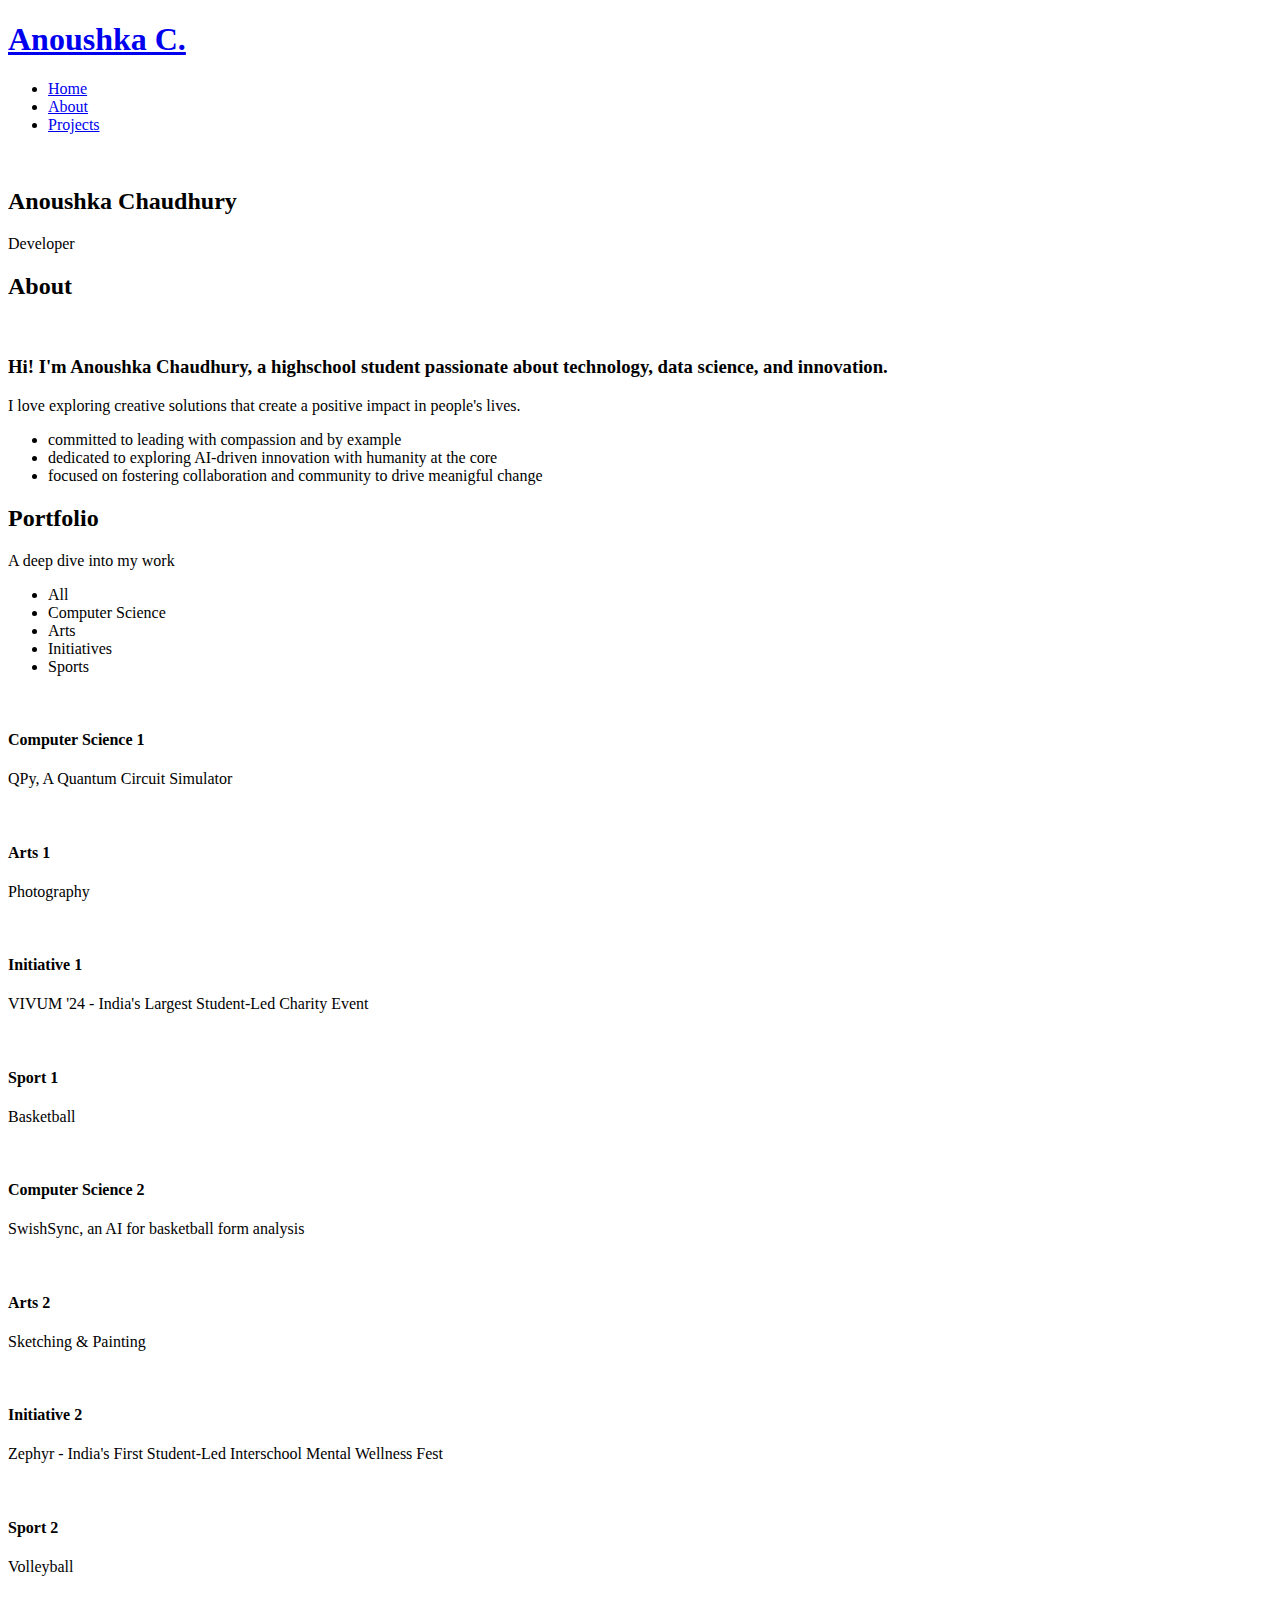
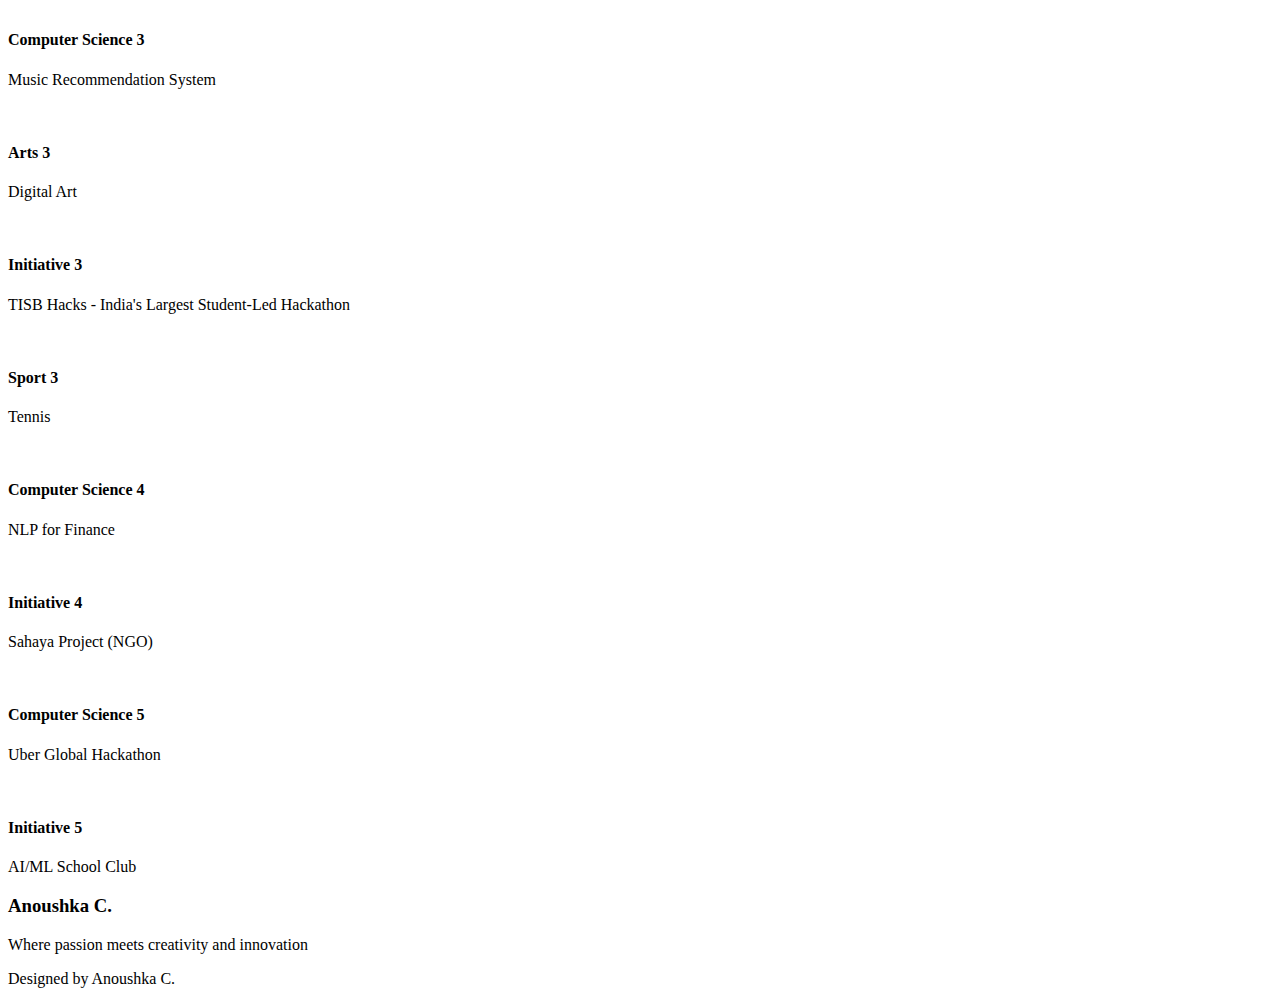
==== index.html @ 12f69031 "Add files via upload" ====
<!DOCTYPE html>
<html lang="en">

<head>
  <meta charset="utf-8">
  <meta content="width=device-width, initial-scale=1.0" name="viewport">
  <title>Anoushka C.</title>
  <meta name="description" content="">
  <meta name="keywords" content="">

  <!-- Fonts -->
  <link href="https://fonts.googleapis.com" rel="preconnect">
  <link href="https://fonts.gstatic.com" rel="preconnect" crossorigin>
  <link href="https://fonts.googleapis.com/css2?family=Roboto:ital,wght@0,100;0,300;0,400;0,500;0,700;0,900;1,100;1,300;1,400;1,500;1,700;1,900&family=Poppins:ital,wght@0,100;0,200;0,300;0,400;0,500;0,600;0,700;0,800;0,900;1,100;1,200;1,300;1,400;1,500;1,600;1,700;1,800;1,900&family=Playfair+Display:ital,wght@0,400;0,500;0,600;0,700;0,800;0,900;1,400;1,500;1,600;1,700;1,800;1,900&display=swap" rel="stylesheet">

  <!-- Vendor CSS Files -->
  <link href="assets/vendor/bootstrap/css/bootstrap.min.css" rel="stylesheet">
  <link href="assets/vendor/bootstrap-icons/bootstrap-icons.css" rel="stylesheet">
  <link href="assets/vendor/aos/aos.css" rel="stylesheet">
  <link href="assets/vendor/swiper/swiper-bundle.min.css" rel="stylesheet">
  <link href="assets/vendor/glightbox/css/glightbox.min.css" rel="stylesheet">

  <!-- Main CSS File -->
  <link href="assets/css/main.css" rel="stylesheet">

</head>

<body class="index-page">

  <header id="header" class="header d-flex align-items-center fixed-top">
    <div class="container-fluid container-xl position-relative d-flex align-items-center justify-content-between">

      <a href="index.html" class="logo d-flex align-items-center">
        <!-- Uncomment the line below if you also wish to use an image logo -->
        <!-- <img src="assets/img/logo.png" alt=""> -->
        <h1 class="sitename">Anoushka C.</h1>
      </a>

      <nav id="navmenu" class="navmenu">
        <ul>
          <li><a href="#hero" class="active">Home</a></li>
          <li><a href="#about">About</a></li>
          <li><a href="#portfolio">Projects</a></li>
        </ul>
        <i class="mobile-nav-toggle d-xl-none bi bi-list"></i>
      </nav>

    </div>
  </header>

  <main class="main">

    <!-- Hero Section -->
    <section id="hero" class="hero section dark-background">

      <img src="assets/img/hero-bg2.jpg" alt="" data-aos="fade-in">

      <div class="container" data-aos="fade-up" data-aos-delay="100">
        <h2>Anoushka Chaudhury<br></h2>
        <p><span class="typed" data-typed-items="Developer, Designer, Athlete, Leader, Creator">Developer</span></p>
      </div>

    </section><!-- /Hero Section -->

    <!-- About Section -->
    <section id="about" class="about section">

      <!-- Section Title -->
      <div class="container section-title" data-aos="fade-up">
        <h2>About</h2>
      </div><!-- End Section Title -->

      <div class="container" data-aos="fade-up" data-aos-delay="100">

        <div class="row gy-4 justify-content-between">
          <div class="col-lg-4 profile-img align-self-start">
            <img src="assets/img/profile-img.jpg" class="img-fluid" alt="">
          </div>
          <div class="col-lg-7 content">
            <h3>Hi! I'm Anoushka Chaudhury, a highschool student passionate about technology, data science, and innovation.</h3>
            <p>
              I love exploring creative solutions that create a positive impact in people's lives.
            </p>
            <ul>
              <li><i class="bi bi-check2-all"></i> <span>committed to leading with compassion and by example</span></li>
              <li><i class="bi bi-check2-all"></i> <span>dedicated to exploring AI-driven innovation with humanity at the core</span></li>
              <li><i class="bi bi-check2-all"></i> <span>focused on fostering collaboration and community to drive meanigful change</span></li>
            </ul>
          </div>
        </div>

      </div>


    <!-- Portfolio Section -->
    <section id="portfolio" class="portfolio section">

      <!-- Section Title -->
      <div class="container section-title" data-aos="fade-up">
        <h2>Portfolio</h2>
        <p>A deep dive into my work</p>
      </div><!-- End Section Title -->

      <div class="container">

        <div class="isotope-layout" data-default-filter="*" data-layout="masonry" data-sort="original-order">

          <ul class="portfolio-filters isotope-filters" data-aos="fade-up" data-aos-delay="100">
            <li data-filter="*" class="filter-active">All</li>
            <li data-filter=".filter-app">Computer Science</li>
            <li data-filter=".filter-product">Arts</li>
            <li data-filter=".filter-branding">Initiatives</li>
            <li data-filter=".filter-books">Sports</li>
          </ul><!-- End Portfolio Filters -->

          <div class="row gy-4 isotope-container" data-aos="fade-up" data-aos-delay="200">

            <div class="col-lg-4 col-md-6 portfolio-item isotope-item filter-app">
              <div class="portfolio-content h-100">
                <img src="assets/img/portfolio/QPy.jpg" class="img-fluid" alt="">
                <div class="portfolio-info">
                  <h4>Computer Science 1</h4>
                  <p>QPy, A Quantum Circuit Simulator</p>
                  <a href="assets/img/portfolio/QPy.jpg" title="App 1" data-gallery="portfolio-gallery-app" class="glightbox preview-link"><i class="bi bi-zoom-in"></i></a>
                  <a href="comp.html" title="More Details" class="details-link"><i class="bi bi-link-45deg"></i></a>
                </div>
              </div>
            </div><!-- End Portfolio Item -->

            <div class="col-lg-4 col-md-6 portfolio-item isotope-item filter-product">
              <div class="portfolio-content h-100">
                <img src="assets/img/portfolio/photography.jpg" class="img-fluid" alt="">
                <div class="portfolio-info">
                  <h4>Arts 1</h4>
                  <p>Photography</p>
                  <a href="assets/img/portfolio/photography.jpg" title="Product 1" data-gallery="portfolio-gallery-product" class="glightbox preview-link"><i class="bi bi-zoom-in"></i></a>
                  <a href="photography.html" title="More Details" class="details-link"><i class="bi bi-link-45deg"></i></a>
                </div>
              </div>
            </div><!-- End Portfolio Item -->

            <div class="col-lg-4 col-md-6 portfolio-item isotope-item filter-branding">
              <div class="portfolio-content h-100">
                <img src="assets/img/portfolio/VIVUM.png" class="img-fluid" alt="">
                <div class="portfolio-info">
                  <h4>Initiative 1</h4>
                  <p>VIVUM '24 - India's Largest Student-Led Charity Event</p>
                  <a href="assets/img/portfolio/VIVUM.png" title="Branding 1" data-gallery="portfolio-gallery-branding" class="glightbox preview-link"><i class="bi bi-zoom-in"></i></a>
                  <a href="initiatives.html" title="More Details" class="details-link"><i class="bi bi-link-45deg"></i></a>
                </div>
              </div>
            </div><!-- End Portfolio Item -->

            <div class="col-lg-4 col-md-6 portfolio-item isotope-item filter-books">
              <div class="portfolio-content h-100">
                <img src="assets/img/portfolio/basketball.png" class="img-fluid" alt="">
                <div class="portfolio-info">
                  <h4>Sport 1</h4>
                  <p>Basketball</p>
                  <a href="assets/img/portfolio/basketball.png" title="Branding 1" data-gallery="portfolio-gallery-book" class="glightbox preview-link"><i class="bi bi-zoom-in"></i></a>
                  <a href="sports.html" title="More Details" class="details-link"><i class="bi bi-link-45deg"></i></a>
                </div>
              </div>
            </div><!-- End Portfolio Item -->

            <div class="col-lg-4 col-md-6 portfolio-item isotope-item filter-app">
              <div class="portfolio-content h-100">
                <img src="assets/img/portfolio/SwishSync.png" class="img-fluid" alt="">
                <div class="portfolio-info">
                  <h4>Computer Science 2</h4>
                  <p>SwishSync, an AI for basketball form analysis</p>
                  <a href="assets/img/portfolio/SwishSync.png" title="App 2" data-gallery="portfolio-gallery-app" class="glightbox preview-link"><i class="bi bi-zoom-in"></i></a>
                  <a href="comp.html" title="More Details" class="details-link"><i class="bi bi-link-45deg"></i></a>
                </div>
              </div>
            </div><!-- End Portfolio Item -->

            <div class="col-lg-4 col-md-6 portfolio-item isotope-item filter-product">
              <div class="portfolio-content h-100">
                <img src="assets/img/portfolio/art.jpg" class="img-fluid" alt="">
                <div class="portfolio-info">
                  <h4>Arts 2</h4>
                  <p>Sketching & Painting</p>
                  <a href="assets/img/portfolio/art.jpg" title="Product 2" data-gallery="portfolio-gallery-product" class="glightbox preview-link"><i class="bi bi-zoom-in"></i></a>
                  <a href="sketch.html" title="More Details" class="details-link"><i class="bi bi-link-45deg"></i></a>
                </div>
              </div>
            </div><!-- End Portfolio Item -->

            <div class="col-lg-4 col-md-6 portfolio-item isotope-item filter-branding">
              <div class="portfolio-content h-100">
                <img src="assets/img/portfolio/zephyr.png" class="img-fluid" alt="">
                <div class="portfolio-info">
                  <h4>Initiative 2</h4>
                  <p>Zephyr - India's First Student-Led Interschool Mental Wellness Fest</p>
                  <a href="assets/img/portfolio/zephyr.png" title="Branding 2" data-gallery="portfolio-gallery-branding" class="glightbox preview-link"><i class="bi bi-zoom-in"></i></a>
                  <a href="initiatives.html" title="More Details" class="details-link"><i class="bi bi-link-45deg"></i></a>
                </div>
              </div>
            </div><!-- End Portfolio Item -->

            <div class="col-lg-4 col-md-6 portfolio-item isotope-item filter-books">
              <div class="portfolio-content h-100">
                <img src="assets/img/portfolio/volleyball.jpg" class="img-fluid" alt="">
                <div class="portfolio-info">
                  <h4>Sport 2</h4>
                  <p>Volleyball</p>
                  <a href="assets/img/portfolio/volleyball.jpg" title="Branding 2" data-gallery="portfolio-gallery-book" class="glightbox preview-link"><i class="bi bi-zoom-in"></i></a>
                  <a href="sports.html" title="More Details" class="details-link"><i class="bi bi-link-45deg"></i></a>
                </div>
              </div>
            </div><!-- End Portfolio Item -->

            <div class="col-lg-4 col-md-6 portfolio-item isotope-item filter-app">
              <div class="portfolio-content h-100">
                <img src="assets/img/portfolio/music.jpg" class="img-fluid" alt="">
                <div class="portfolio-info">
                  <h4>Computer Science 3</h4>
                  <p>Music Recommendation System</p>
                  <a href="assets/img/portfolio/music.jpg" title="App 3" data-gallery="portfolio-gallery-app" class="glightbox preview-link"><i class="bi bi-zoom-in"></i></a>
                  <a href="comp.html" title="More Details" class="details-link"><i class="bi bi-link-45deg"></i></a>
                </div>
              </div>
            </div><!-- End Portfolio Item -->

            <div class="col-lg-4 col-md-6 portfolio-item isotope-item filter-product">
              <div class="portfolio-content h-100">
                <img src="assets/img/portfolio/digital.png" class="img-fluid" alt="">
                <div class="portfolio-info">
                  <h4>Arts 3</h4>
                  <p>Digital Art</p>
                  <a href="assets/img/portfolio/digital.png" title="Product 3" data-gallery="portfolio-gallery-product" class="glightbox preview-link"><i class="bi bi-zoom-in"></i></a>
                  <a href="digital-art.html" title="More Details" class="details-link"><i class="bi bi-link-45deg"></i></a>
                </div>
              </div>
            </div><!-- End Portfolio Item -->

            <div class="col-lg-4 col-md-6 portfolio-item isotope-item filter-branding">
              <div class="portfolio-content h-100">
                <img src="assets/img/portfolio/hacks.png" class="img-fluid" alt="">
                <div class="portfolio-info">
                  <h4>Initiative 3</h4>
                  <p>TISB Hacks - India's Largest Student-Led Hackathon</p>
                  <a href="assets/img/portfolio/hacks.png" title="Branding 2" data-gallery="portfolio-gallery-branding" class="glightbox preview-link"><i class="bi bi-zoom-in"></i></a>
                  <a href="initiatives.html" title="More Details" class="details-link"><i class="bi bi-link-45deg"></i></a>
                </div>
              </div>
            </div><!-- End Portfolio Item -->

            <div class="col-lg-4 col-md-6 portfolio-item isotope-item filter-books">
              <div class="portfolio-content h-100">
                <img src="assets/img/portfolio/tennis.png" class="img-fluid" alt="">
                <div class="portfolio-info">
                  <h4>Sport 3</h4>
                  <p>Tennis</p>
                  <a href="assets/img/portfolio/tennis.png" title="Branding 3" data-gallery="portfolio-gallery-book" class="glightbox preview-link"><i class="bi bi-zoom-in"></i></a>
                  <a href="sports.html" title="More Details" class="details-link"><i class="bi bi-link-45deg"></i></a>
                </div>
              </div>
            </div><!-- End Portfolio Item -->

            <div class="col-lg-4 col-md-6 portfolio-item isotope-item filter-app">
              <div class="portfolio-content h-100">
                <img src="assets/img/portfolio/finance.jpg" class="img-fluid" alt="">
                <div class="portfolio-info">
                  <h4>Computer Science 4</h4>
                  <p>NLP for Finance</p>
                  <a href="assets/img/portfolio/Finance.jpg" title="App 3" data-gallery="portfolio-gallery-app" class="glightbox preview-link"><i class="bi bi-zoom-in"></i></a>
                  <a href="comp.html" title="More Details" class="details-link"><i class="bi bi-link-45deg"></i></a>
                </div>
              </div>
            </div><!-- End Portfolio Item -->

            <div class="col-lg-4 col-md-6 portfolio-item isotope-item filter-branding">
              <div class="portfolio-content h-100">
                <img src="assets/img/portfolio/sahaya.png" class="img-fluid" alt="">
                <div class="portfolio-info">
                  <h4>Initiative 4</h4>
                  <p>Sahaya Project (NGO)</p>
                  <a href="assets/img/portfolio/sahaya.png" title="Branding 2" data-gallery="portfolio-gallery-branding" class="glightbox preview-link"><i class="bi bi-zoom-in"></i></a>
                  <a href="initiatives.html" title="More Details" class="details-link"><i class="bi bi-link-45deg"></i></a>
                </div>
              </div>
            </div><!-- End Portfolio Item -->

            <div class="col-lg-4 col-md-6 portfolio-item isotope-item filter-app">
              <div class="portfolio-content h-100">
                <img src="assets/img/portfolio/hackathon.png" class="img-fluid" alt="">
                <div class="portfolio-info">
                  <h4>Computer Science 5</h4>
                  <p>Uber Global Hackathon</p>
                  <a href="assets/img/portfolio/hackathon.png" title="App 3" data-gallery="portfolio-gallery-app" class="glightbox preview-link"><i class="bi bi-zoom-in"></i></a>
                  <a href="comp.html" title="More Details" class="details-link"><i class="bi bi-link-45deg"></i></a>
                </div>
              </div>
            </div><!-- End Portfolio Item -->

            <div class="col-lg-4 col-md-6 portfolio-item isotope-item filter-branding">
              <div class="portfolio-content h-100">
                <img src="assets/img/portfolio/club.png" class="img-fluid" alt="">
                <div class="portfolio-info">
                  <h4>Initiative 5</h4>
                  <p>AI/ML School Club</p>
                  <a href="assets/img/portfolio/club.png" title="Branding 2" data-gallery="portfolio-gallery-branding" class="glightbox preview-link"><i class="bi bi-zoom-in"></i></a>
                  <a href="initiatives.html" title="More Details" class="details-link"><i class="bi bi-link-45deg"></i></a>
                </div>
              </div>
            </div><!-- End Portfolio Item -->

          </div><!-- End Portfolio Container -->

        </div>

      </div>

    </section><!-- /Portfolio Section -->

  </main>

  <footer id="footer" class="footer light-background">
    <div class="container">
      <h3 class="sitename">Anoushka C.</h3>
      <p>Where passion meets creativity and innovation</p>

      <div class="container">
        <div class="credits">
          Designed by Anoushka C.
        </div>
      </div>
    </div>
  </footer>

  <!-- Scroll Top -->
  <a href="#" id="scroll-top" class="scroll-top d-flex align-items-center justify-content-center"><i class="bi bi-arrow-up-short"></i></a>

  <!-- Preloader -->
  <div id="preloader"></div>

  <!-- Vendor JS Files -->
  <script src="assets/vendor/bootstrap/js/bootstrap.bundle.min.js"></script>
  <script src="assets/vendor/php-email-form/validate.js"></script>
  <script src="assets/vendor/aos/aos.js"></script>
  <script src="assets/vendor/typed.js/typed.umd.js"></script>
  <script src="assets/vendor/swiper/swiper-bundle.min.js"></script>
  <script src="assets/vendor/glightbox/js/glightbox.min.js"></script>
  <script src="assets/vendor/imagesloaded/imagesloaded.pkgd.min.js"></script>
  <script src="assets/vendor/isotope-layout/isotope.pkgd.min.js"></script>

  <!-- Main JS File -->
  <script src="assets/js/main.js"></script>

</body>

</html>
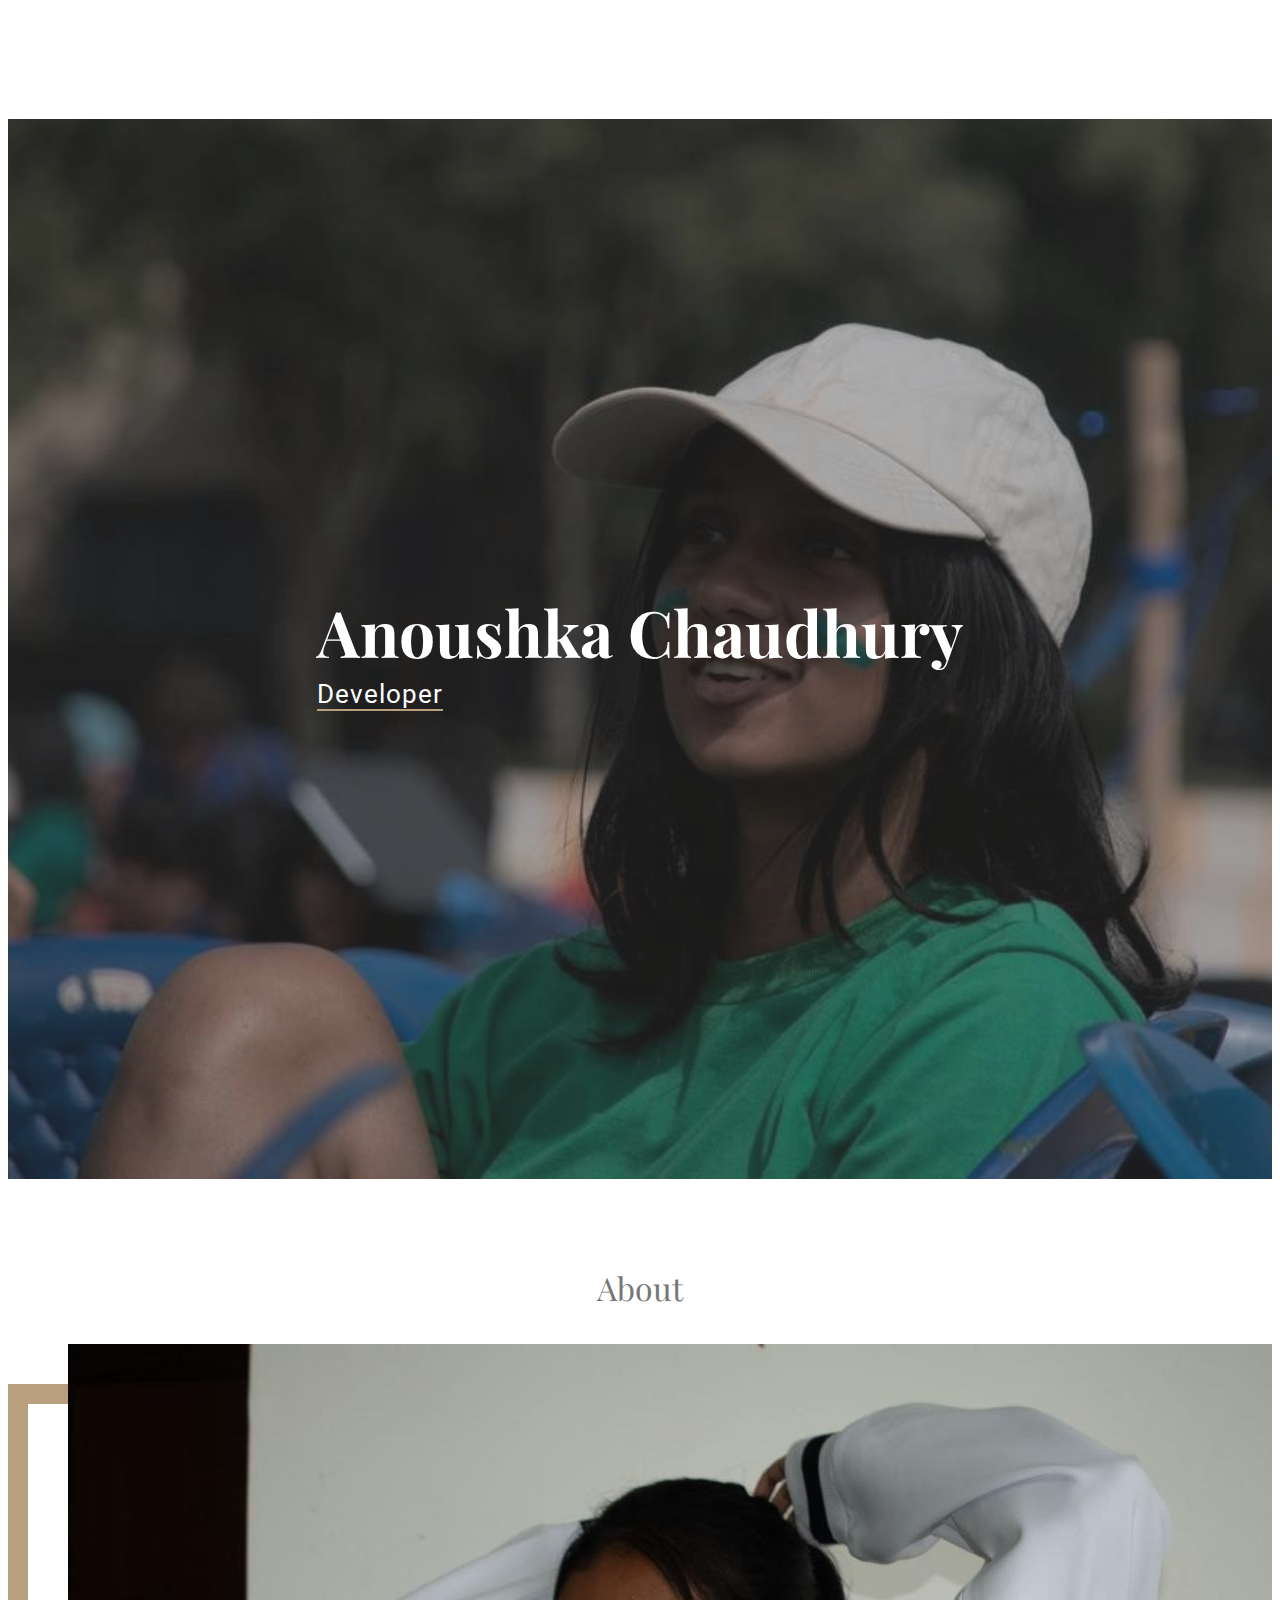
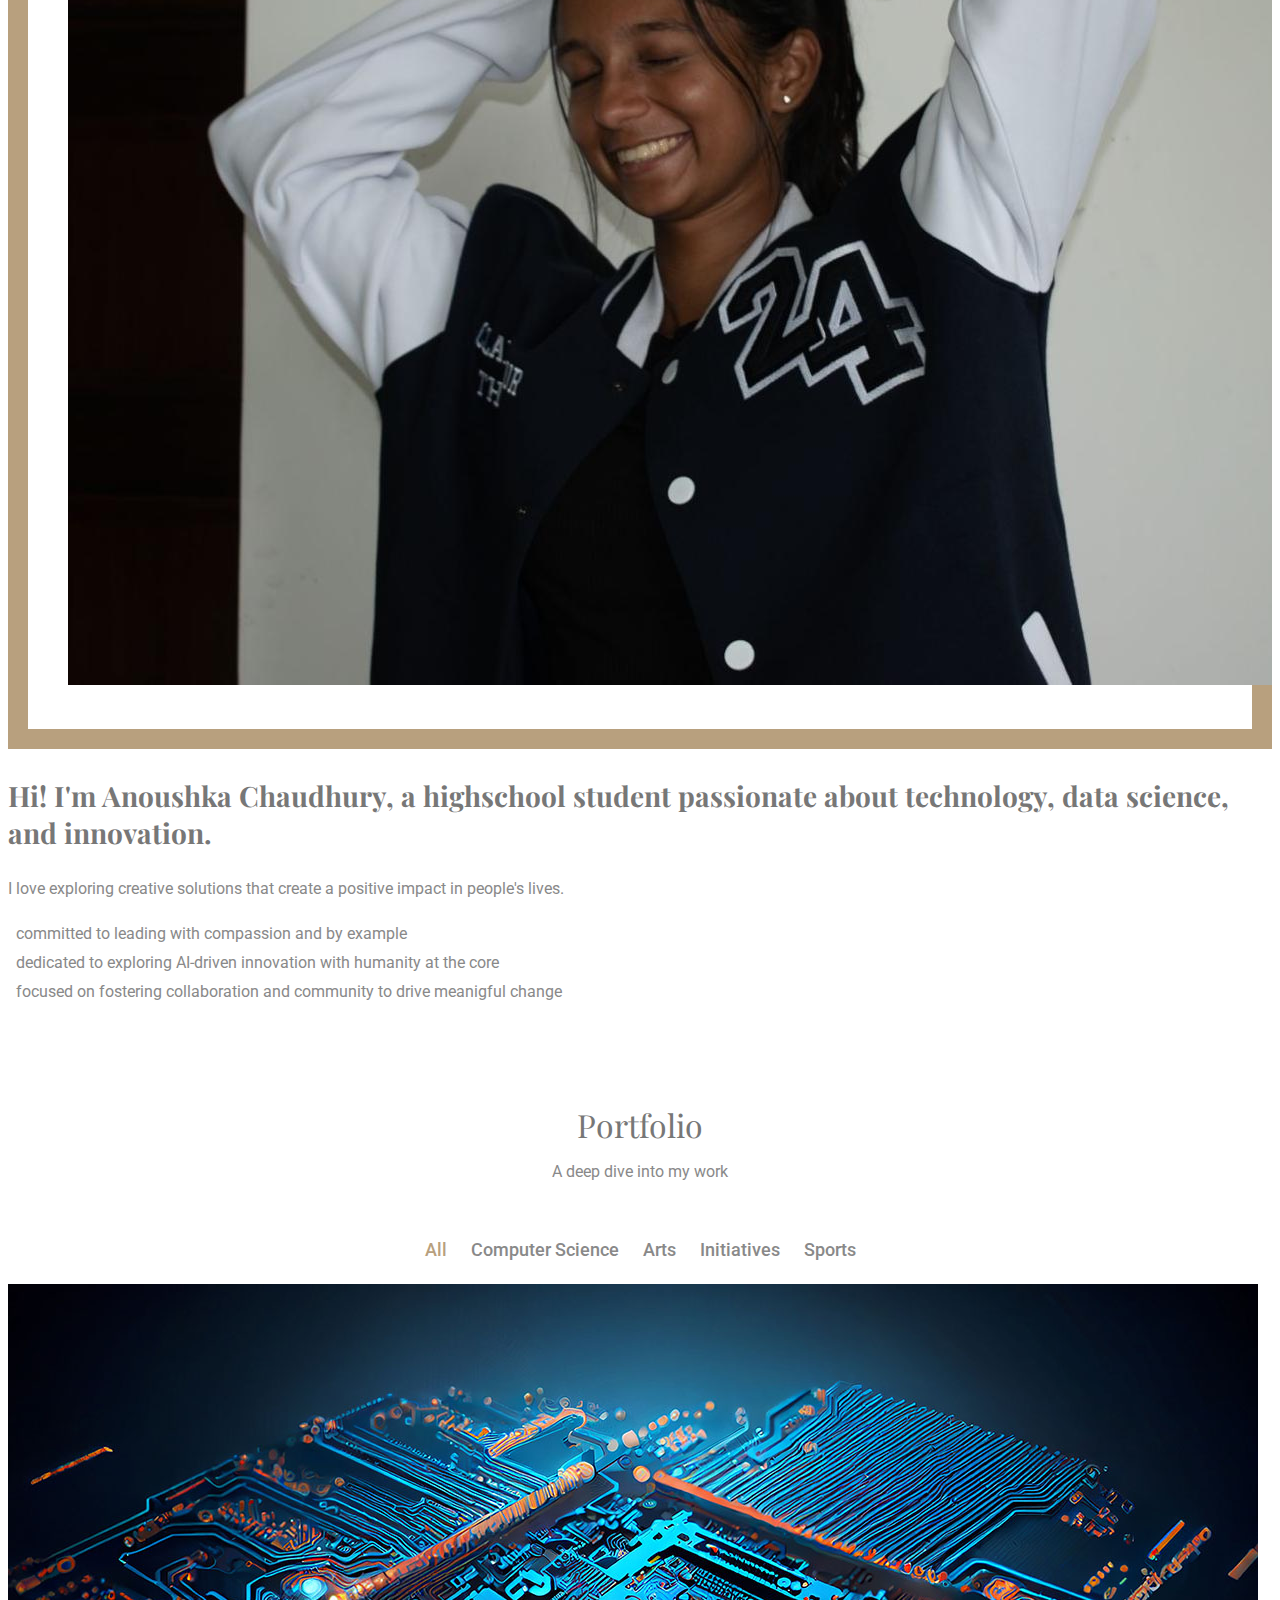
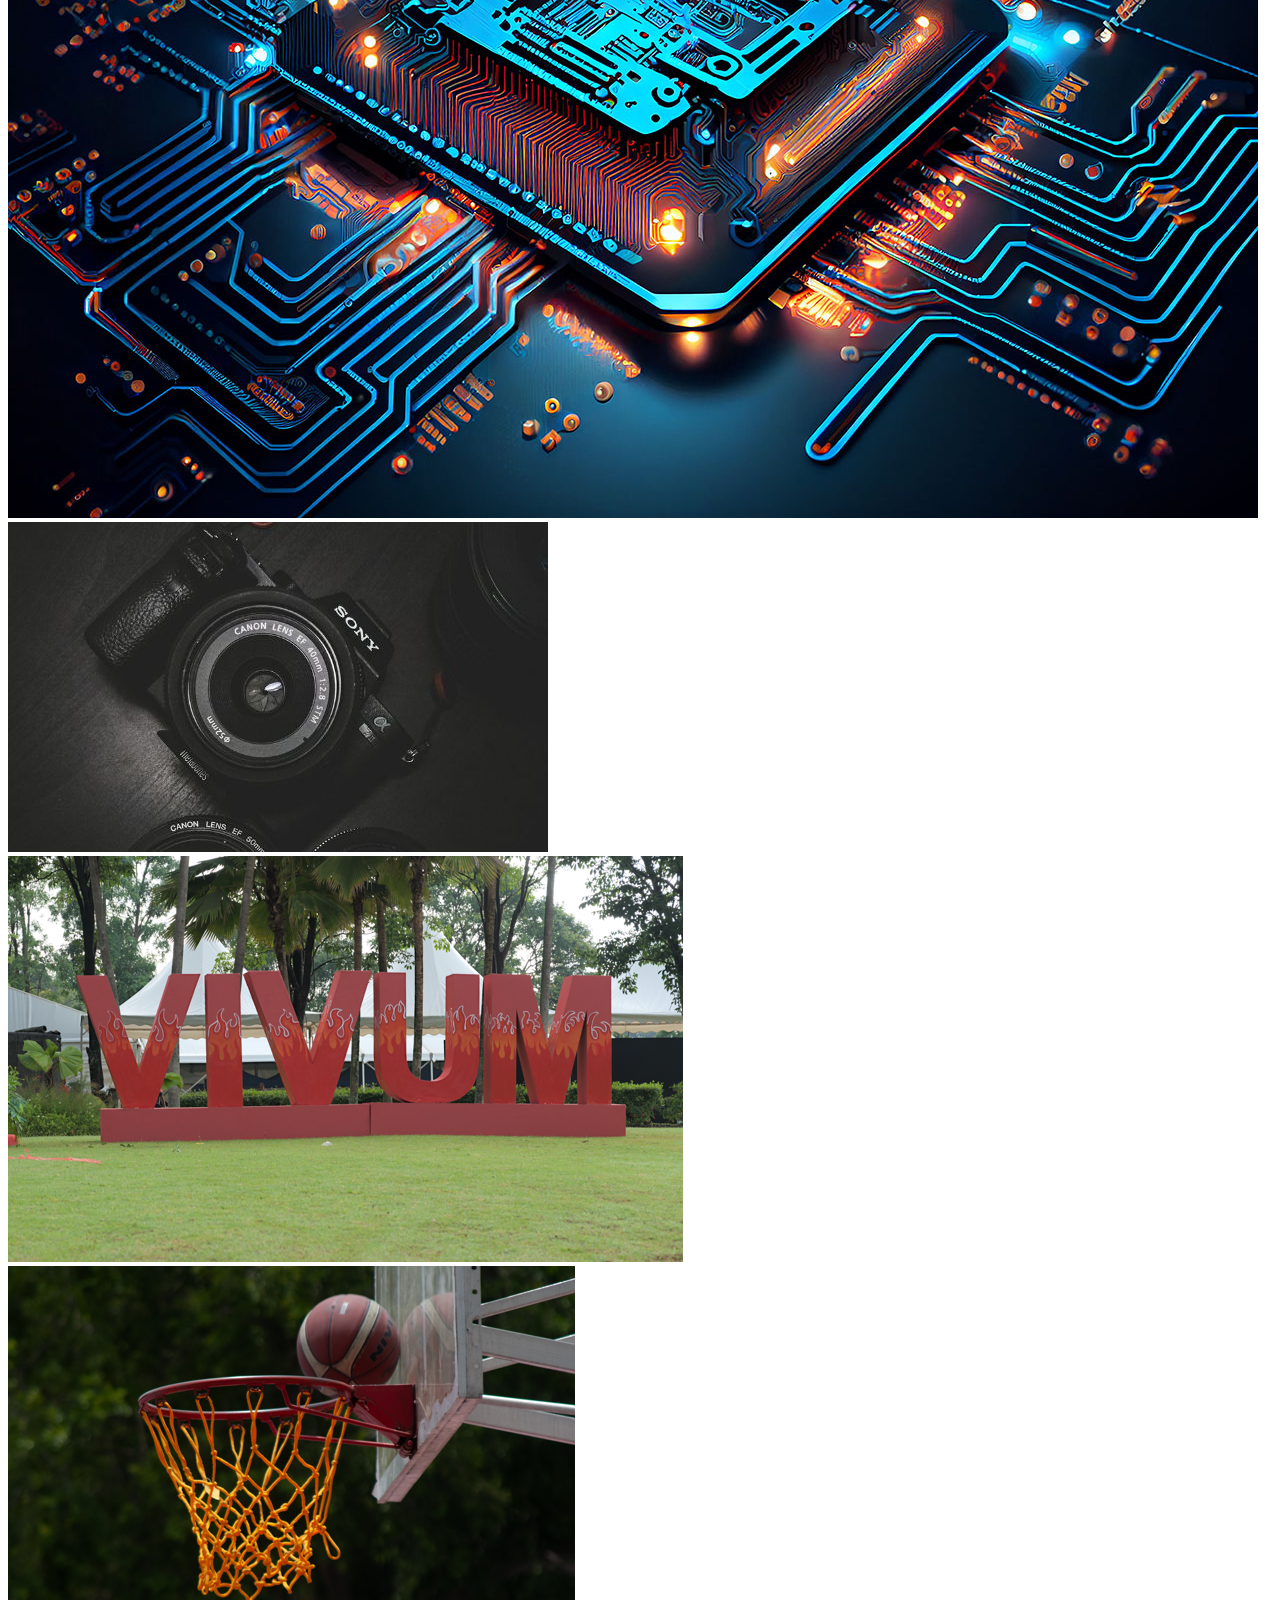
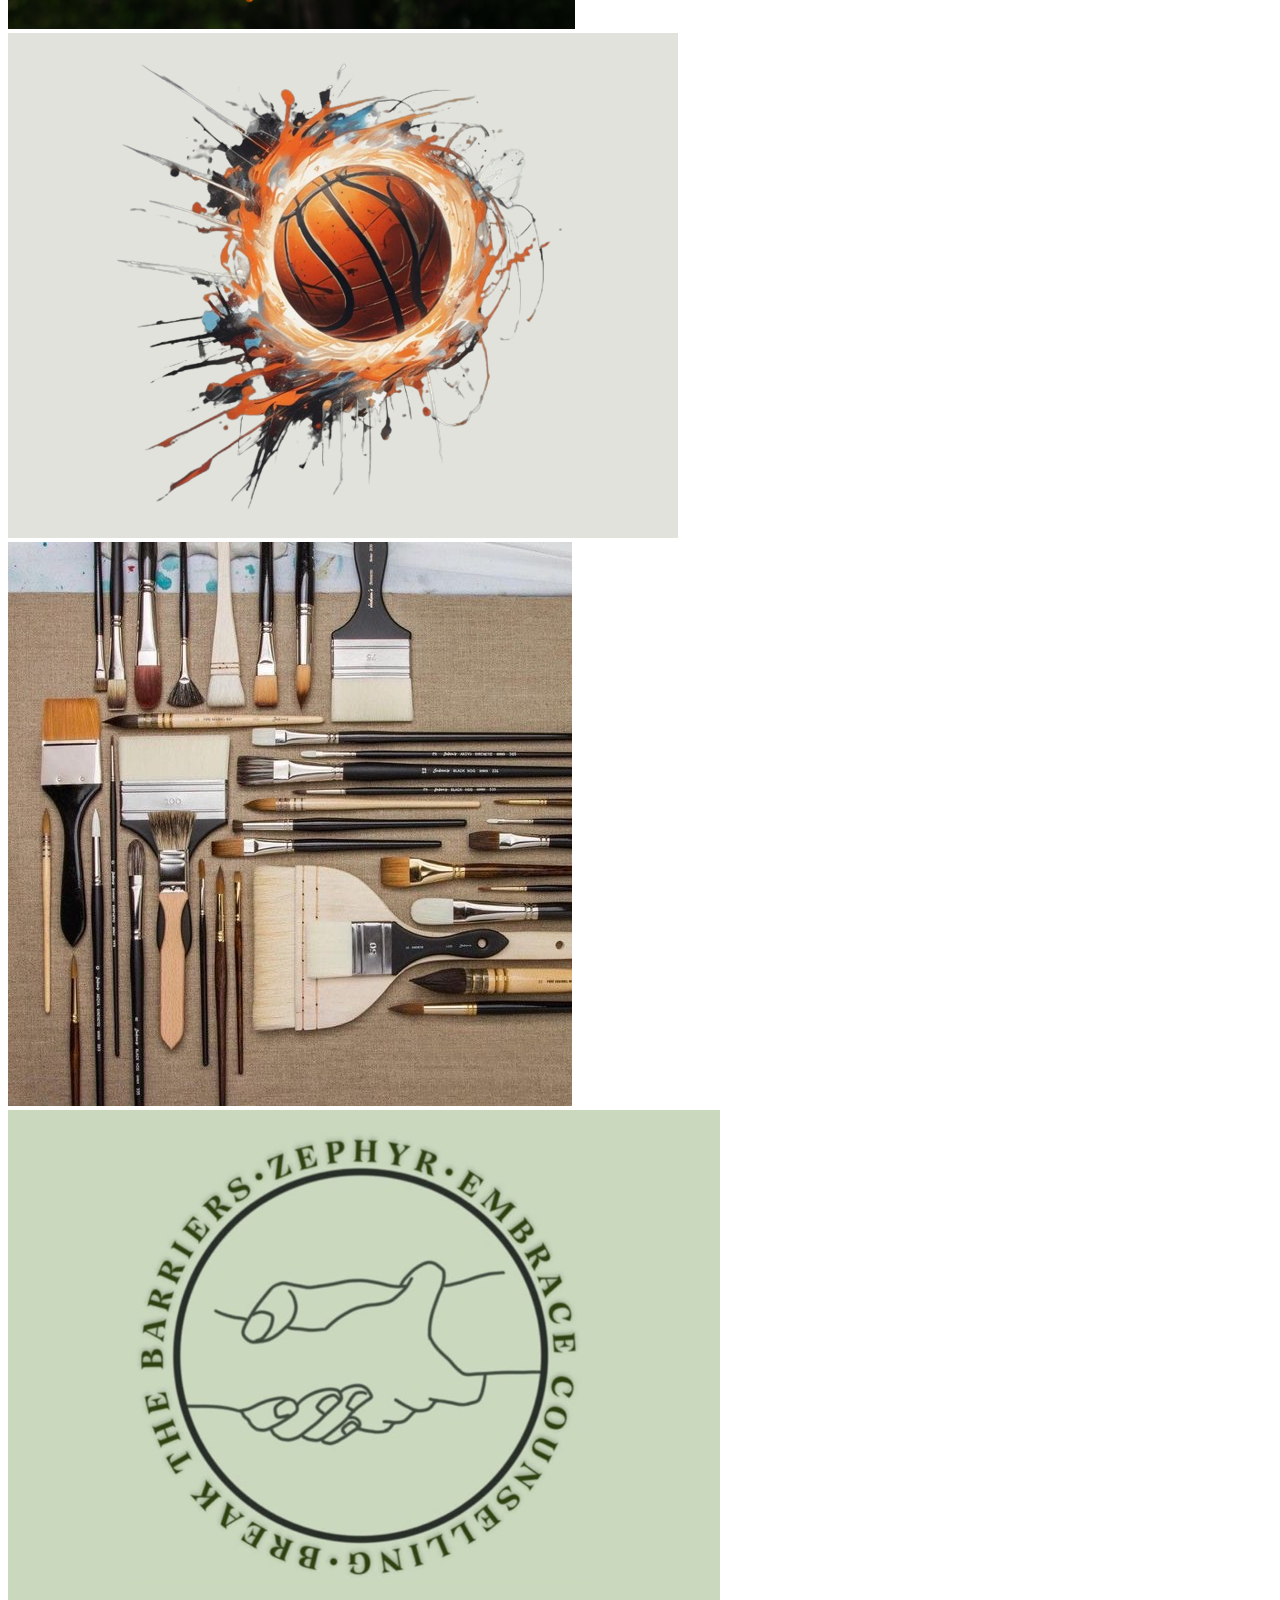
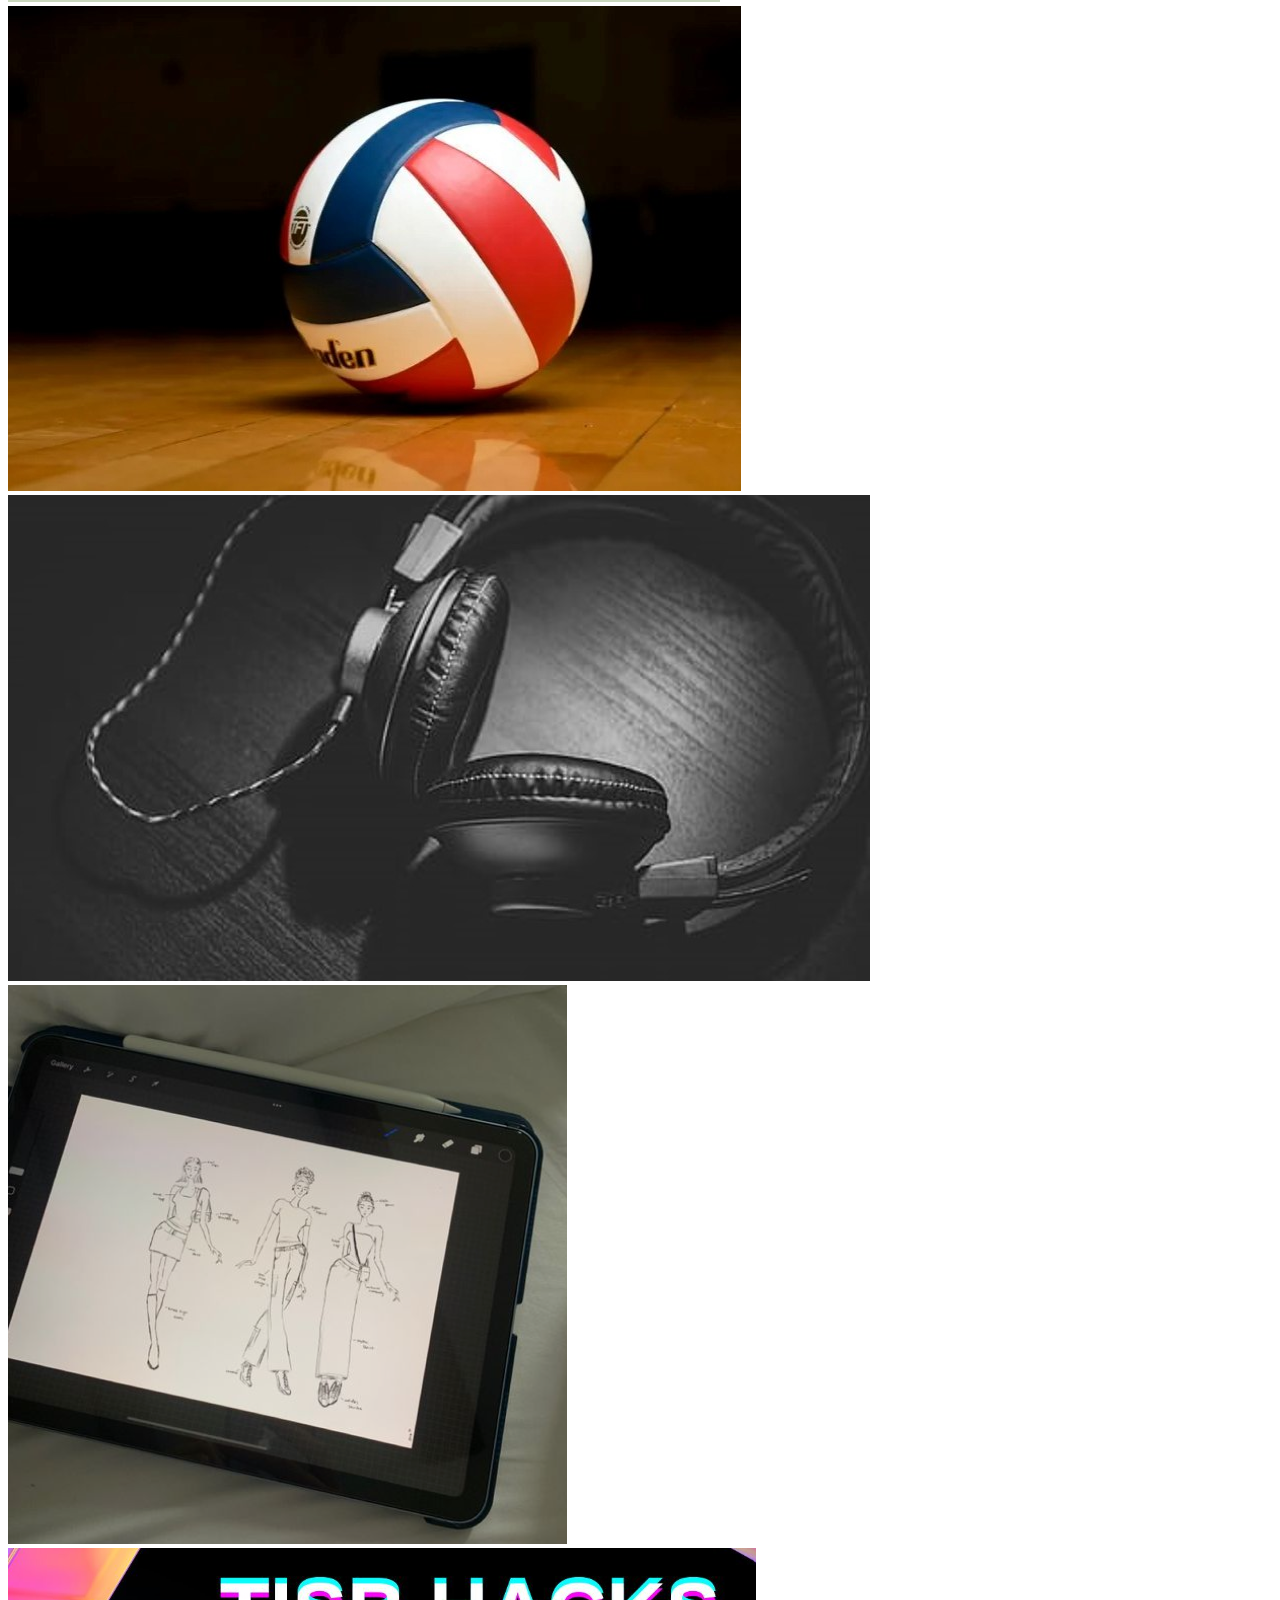
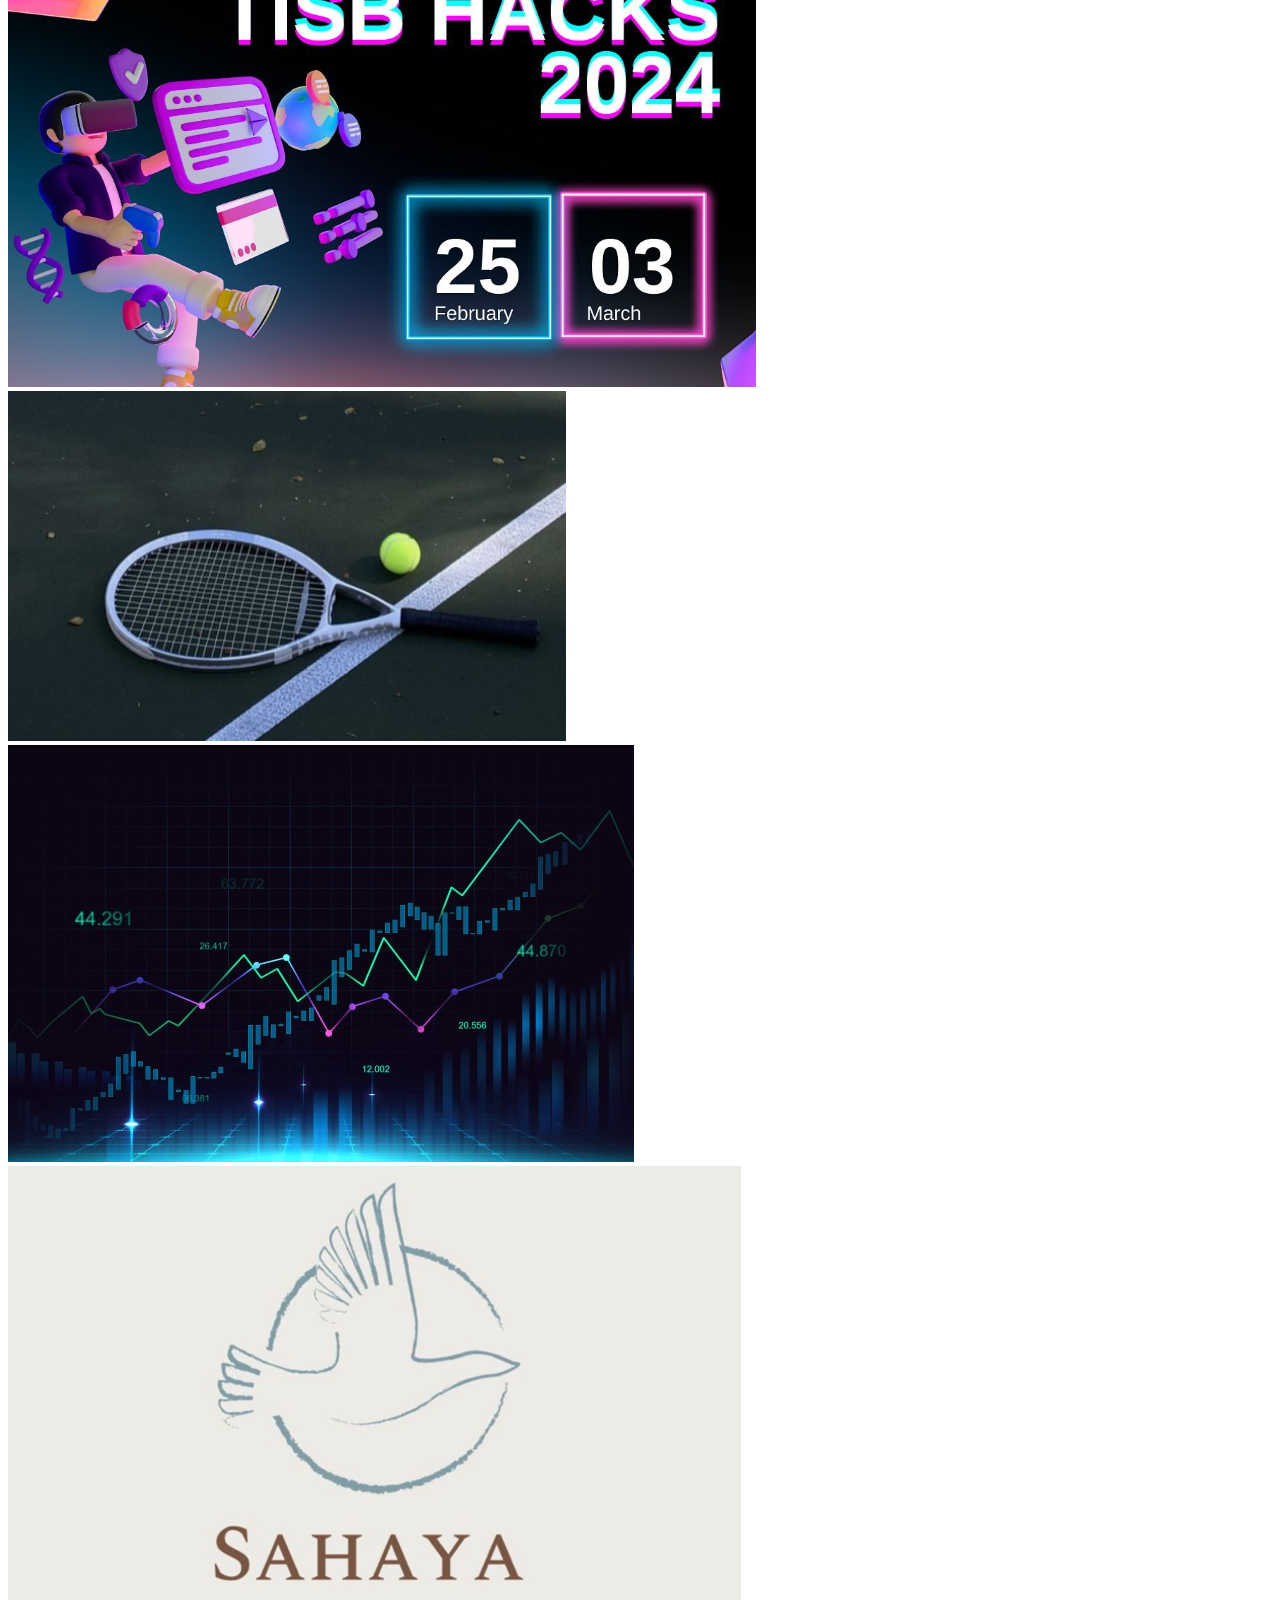
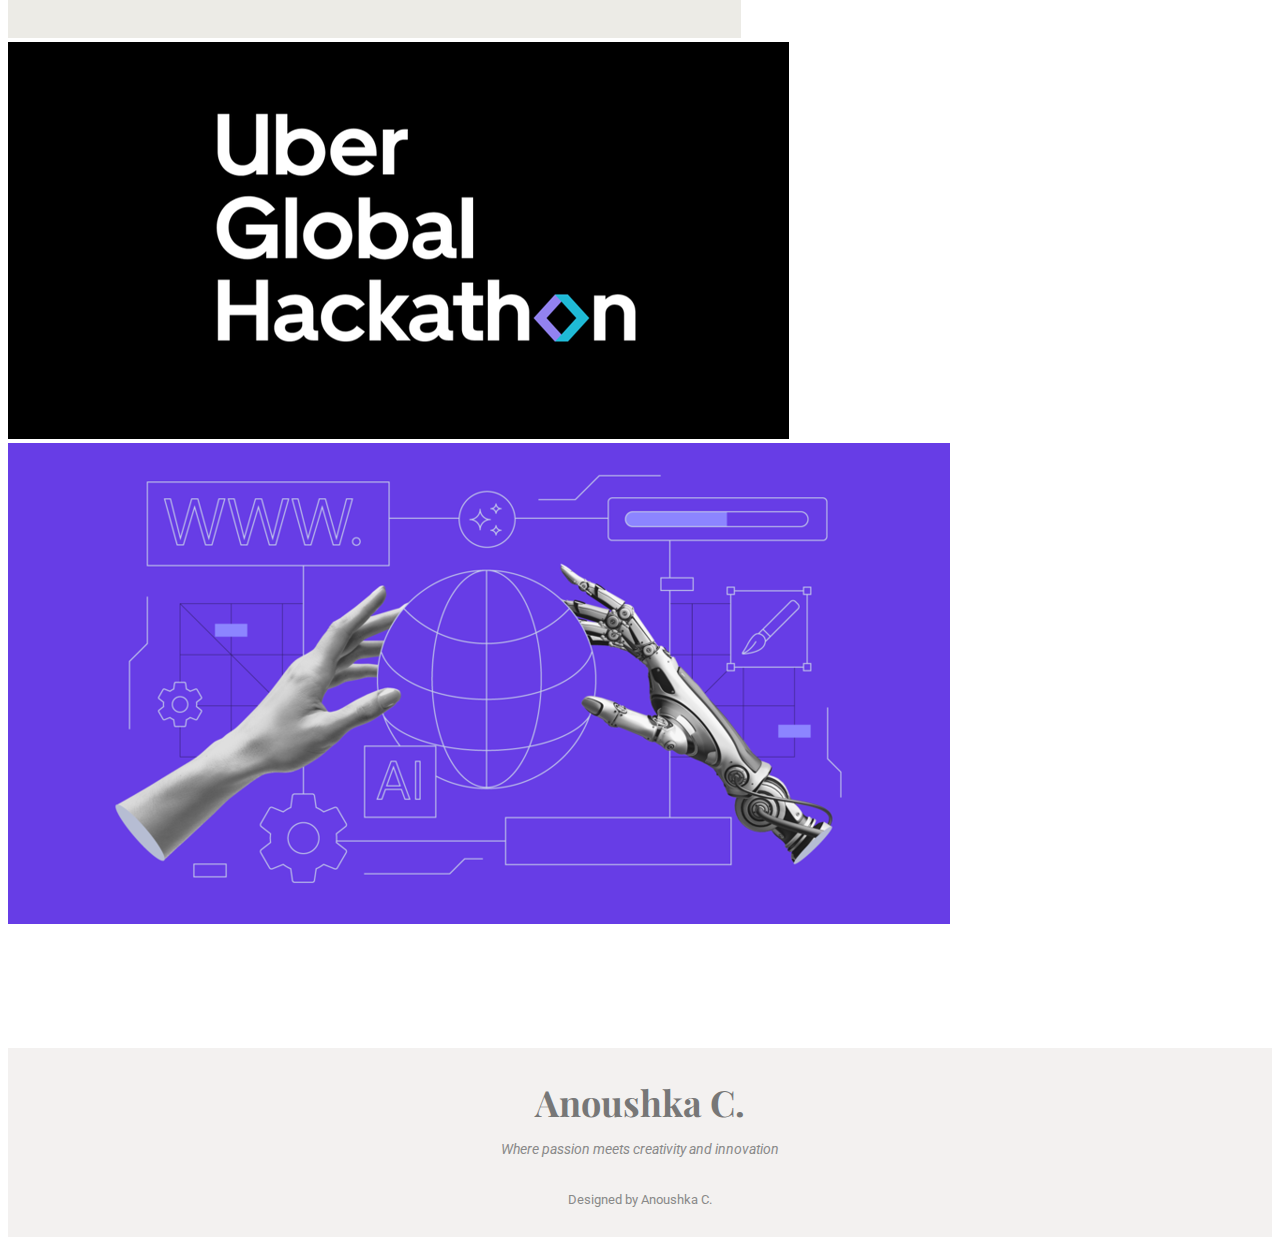
==== commit 62c382be: "Add files via upload" ====
--- a/index.html
+++ b/index.html
@@ -53,7 +53,7 @@
     <!-- Hero Section -->
     <section id="hero" class="hero section dark-background">
 
-      <img src="assets/img/hero-bg2.jpg" alt="" data-aos="fade-in">
+      <img src="img/hero-bg2.jpg" alt="" data-aos="fade-in">
 
       <div class="container" data-aos="fade-up" data-aos-delay="100">
         <h2>Anoushka Chaudhury<br></h2>
@@ -74,7 +74,7 @@
 
         <div class="row gy-4 justify-content-between">
           <div class="col-lg-4 profile-img align-self-start">
-            <img src="assets/img/profile-img.jpg" class="img-fluid" alt="">
+            <img src="img/profile-img.jpg" class="img-fluid" alt="">
           </div>
           <div class="col-lg-7 content">
             <h3>Hi! I'm Anoushka Chaudhury, a highschool student passionate about technology, data science, and innovation.</h3>
@@ -117,11 +117,11 @@
 
             <div class="col-lg-4 col-md-6 portfolio-item isotope-item filter-app">
               <div class="portfolio-content h-100">
-                <img src="assets/img/portfolio/QPy.jpg" class="img-fluid" alt="">
+                <img src="img/portfolio/QPy.jpg" class="img-fluid" alt="">
                 <div class="portfolio-info">
                   <h4>Computer Science 1</h4>
                   <p>QPy, A Quantum Circuit Simulator</p>
-                  <a href="assets/img/portfolio/QPy.jpg" title="App 1" data-gallery="portfolio-gallery-app" class="glightbox preview-link"><i class="bi bi-zoom-in"></i></a>
+                  <a href="img/portfolio/QPy.jpg" title="QPy" data-gallery="portfolio-gallery-app" class="glightbox preview-link"><i class="bi bi-zoom-in"></i></a>
                   <a href="comp.html" title="More Details" class="details-link"><i class="bi bi-link-45deg"></i></a>
                 </div>
               </div>
@@ -129,11 +129,11 @@
 
             <div class="col-lg-4 col-md-6 portfolio-item isotope-item filter-product">
               <div class="portfolio-content h-100">
-                <img src="assets/img/portfolio/photography.jpg" class="img-fluid" alt="">
+                <img src="img/portfolio/photography.jpg" class="img-fluid" alt="">
                 <div class="portfolio-info">
                   <h4>Arts 1</h4>
                   <p>Photography</p>
-                  <a href="assets/img/portfolio/photography.jpg" title="Product 1" data-gallery="portfolio-gallery-product" class="glightbox preview-link"><i class="bi bi-zoom-in"></i></a>
+                  <a href="img/portfolio/photography.jpg" title="Photography" data-gallery="portfolio-gallery-product" class="glightbox preview-link"><i class="bi bi-zoom-in"></i></a>
                   <a href="photography.html" title="More Details" class="details-link"><i class="bi bi-link-45deg"></i></a>
                 </div>
               </div>
@@ -141,11 +141,11 @@
 
             <div class="col-lg-4 col-md-6 portfolio-item isotope-item filter-branding">
               <div class="portfolio-content h-100">
-                <img src="assets/img/portfolio/VIVUM.png" class="img-fluid" alt="">
+                <img src="img/portfolio/VIVUM.png" class="img-fluid" alt="">
                 <div class="portfolio-info">
                   <h4>Initiative 1</h4>
                   <p>VIVUM '24 - India's Largest Student-Led Charity Event</p>
-                  <a href="assets/img/portfolio/VIVUM.png" title="Branding 1" data-gallery="portfolio-gallery-branding" class="glightbox preview-link"><i class="bi bi-zoom-in"></i></a>
+                  <a href="img/portfolio/VIVUM.png" title="VIVUM" data-gallery="portfolio-gallery-branding" class="glightbox preview-link"><i class="bi bi-zoom-in"></i></a>
                   <a href="initiatives.html" title="More Details" class="details-link"><i class="bi bi-link-45deg"></i></a>
                 </div>
               </div>
@@ -153,11 +153,11 @@
 
             <div class="col-lg-4 col-md-6 portfolio-item isotope-item filter-books">
               <div class="portfolio-content h-100">
-                <img src="assets/img/portfolio/basketball.png" class="img-fluid" alt="">
+                <img src="img/portfolio/basketball.png" class="img-fluid" alt="">
                 <div class="portfolio-info">
                   <h4>Sport 1</h4>
                   <p>Basketball</p>
-                  <a href="assets/img/portfolio/basketball.png" title="Branding 1" data-gallery="portfolio-gallery-book" class="glightbox preview-link"><i class="bi bi-zoom-in"></i></a>
+                  <a href="img/portfolio/basketball.png" title="Basketball" data-gallery="portfolio-gallery-book" class="glightbox preview-link"><i class="bi bi-zoom-in"></i></a>
                   <a href="sports.html" title="More Details" class="details-link"><i class="bi bi-link-45deg"></i></a>
                 </div>
               </div>
@@ -165,11 +165,11 @@
 
             <div class="col-lg-4 col-md-6 portfolio-item isotope-item filter-app">
               <div class="portfolio-content h-100">
-                <img src="assets/img/portfolio/SwishSync.png" class="img-fluid" alt="">
+                <img src="img/portfolio/SwishSync.png" class="img-fluid" alt="">
                 <div class="portfolio-info">
                   <h4>Computer Science 2</h4>
                   <p>SwishSync, an AI for basketball form analysis</p>
-                  <a href="assets/img/portfolio/SwishSync.png" title="App 2" data-gallery="portfolio-gallery-app" class="glightbox preview-link"><i class="bi bi-zoom-in"></i></a>
+                  <a href="img/portfolio/SwishSync.png" title="SwishSync" data-gallery="portfolio-gallery-app" class="glightbox preview-link"><i class="bi bi-zoom-in"></i></a>
                   <a href="comp.html" title="More Details" class="details-link"><i class="bi bi-link-45deg"></i></a>
                 </div>
               </div>
@@ -177,11 +177,11 @@
 
             <div class="col-lg-4 col-md-6 portfolio-item isotope-item filter-product">
               <div class="portfolio-content h-100">
-                <img src="assets/img/portfolio/art.jpg" class="img-fluid" alt="">
+                <img src="img/portfolio/art.jpg" class="img-fluid" alt="">
                 <div class="portfolio-info">
                   <h4>Arts 2</h4>
                   <p>Sketching & Painting</p>
-                  <a href="assets/img/portfolio/art.jpg" title="Product 2" data-gallery="portfolio-gallery-product" class="glightbox preview-link"><i class="bi bi-zoom-in"></i></a>
+                  <a href="img/portfolio/art.jpg" title="Sketching & Painting" data-gallery="portfolio-gallery-product" class="glightbox preview-link"><i class="bi bi-zoom-in"></i></a>
                   <a href="sketch.html" title="More Details" class="details-link"><i class="bi bi-link-45deg"></i></a>
                 </div>
               </div>
@@ -189,11 +189,11 @@
 
             <div class="col-lg-4 col-md-6 portfolio-item isotope-item filter-branding">
               <div class="portfolio-content h-100">
-                <img src="assets/img/portfolio/zephyr.png" class="img-fluid" alt="">
+                <img src="img/portfolio/zephyr.png" class="img-fluid" alt="">
                 <div class="portfolio-info">
                   <h4>Initiative 2</h4>
                   <p>Zephyr - India's First Student-Led Interschool Mental Wellness Fest</p>
-                  <a href="assets/img/portfolio/zephyr.png" title="Branding 2" data-gallery="portfolio-gallery-branding" class="glightbox preview-link"><i class="bi bi-zoom-in"></i></a>
+                  <a href="img/portfolio/zephyr.png" title="Zephyr" data-gallery="portfolio-gallery-branding" class="glightbox preview-link"><i class="bi bi-zoom-in"></i></a>
                   <a href="initiatives.html" title="More Details" class="details-link"><i class="bi bi-link-45deg"></i></a>
                 </div>
               </div>
@@ -201,11 +201,11 @@
 
             <div class="col-lg-4 col-md-6 portfolio-item isotope-item filter-books">
               <div class="portfolio-content h-100">
-                <img src="assets/img/portfolio/volleyball.jpg" class="img-fluid" alt="">
+                <img src="img/portfolio/volleyball.jpg" class="img-fluid" alt="">
                 <div class="portfolio-info">
                   <h4>Sport 2</h4>
                   <p>Volleyball</p>
-                  <a href="assets/img/portfolio/volleyball.jpg" title="Branding 2" data-gallery="portfolio-gallery-book" class="glightbox preview-link"><i class="bi bi-zoom-in"></i></a>
+                  <a href="img/portfolio/volleyball.jpg" title="Volleyball" data-gallery="portfolio-gallery-book" class="glightbox preview-link"><i class="bi bi-zoom-in"></i></a>
                   <a href="sports.html" title="More Details" class="details-link"><i class="bi bi-link-45deg"></i></a>
                 </div>
               </div>
@@ -213,11 +213,11 @@
 
             <div class="col-lg-4 col-md-6 portfolio-item isotope-item filter-app">
               <div class="portfolio-content h-100">
-                <img src="assets/img/portfolio/music.jpg" class="img-fluid" alt="">
+                <img src="img/portfolio/music.jpg" class="img-fluid" alt="">
                 <div class="portfolio-info">
                   <h4>Computer Science 3</h4>
                   <p>Music Recommendation System</p>
-                  <a href="assets/img/portfolio/music.jpg" title="App 3" data-gallery="portfolio-gallery-app" class="glightbox preview-link"><i class="bi bi-zoom-in"></i></a>
+                  <a href="img/portfolio/music.jpg" title="Music Recommendation System" data-gallery="portfolio-gallery-app" class="glightbox preview-link"><i class="bi bi-zoom-in"></i></a>
                   <a href="comp.html" title="More Details" class="details-link"><i class="bi bi-link-45deg"></i></a>
                 </div>
               </div>
@@ -225,11 +225,11 @@
 
             <div class="col-lg-4 col-md-6 portfolio-item isotope-item filter-product">
               <div class="portfolio-content h-100">
-                <img src="assets/img/portfolio/digital.png" class="img-fluid" alt="">
+                <img src="img/portfolio/digital.png" class="img-fluid" alt="">
                 <div class="portfolio-info">
                   <h4>Arts 3</h4>
                   <p>Digital Art</p>
-                  <a href="assets/img/portfolio/digital.png" title="Product 3" data-gallery="portfolio-gallery-product" class="glightbox preview-link"><i class="bi bi-zoom-in"></i></a>
+                  <a href="img/portfolio/digital.png" title="Digital Art" data-gallery="portfolio-gallery-product" class="glightbox preview-link"><i class="bi bi-zoom-in"></i></a>
                   <a href="digital-art.html" title="More Details" class="details-link"><i class="bi bi-link-45deg"></i></a>
                 </div>
               </div>
@@ -237,11 +237,11 @@
 
             <div class="col-lg-4 col-md-6 portfolio-item isotope-item filter-branding">
               <div class="portfolio-content h-100">
-                <img src="assets/img/portfolio/hacks.png" class="img-fluid" alt="">
+                <img src="img/portfolio/hacks.png" class="img-fluid" alt="">
                 <div class="portfolio-info">
                   <h4>Initiative 3</h4>
                   <p>TISB Hacks - India's Largest Student-Led Hackathon</p>
-                  <a href="assets/img/portfolio/hacks.png" title="Branding 2" data-gallery="portfolio-gallery-branding" class="glightbox preview-link"><i class="bi bi-zoom-in"></i></a>
+                  <a href="img/portfolio/hacks.png" title="TISB Hacks" data-gallery="portfolio-gallery-branding" class="glightbox preview-link"><i class="bi bi-zoom-in"></i></a>
                   <a href="initiatives.html" title="More Details" class="details-link"><i class="bi bi-link-45deg"></i></a>
                 </div>
               </div>
@@ -249,11 +249,11 @@
 
             <div class="col-lg-4 col-md-6 portfolio-item isotope-item filter-books">
               <div class="portfolio-content h-100">
-                <img src="assets/img/portfolio/tennis.png" class="img-fluid" alt="">
+                <img src="img/portfolio/tennis.png" class="img-fluid" alt="">
                 <div class="portfolio-info">
                   <h4>Sport 3</h4>
                   <p>Tennis</p>
-                  <a href="assets/img/portfolio/tennis.png" title="Branding 3" data-gallery="portfolio-gallery-book" class="glightbox preview-link"><i class="bi bi-zoom-in"></i></a>
+                  <a href="img/portfolio/tennis.png" title="Tennis" data-gallery="portfolio-gallery-book" class="glightbox preview-link"><i class="bi bi-zoom-in"></i></a>
                   <a href="sports.html" title="More Details" class="details-link"><i class="bi bi-link-45deg"></i></a>
                 </div>
               </div>
@@ -261,47 +261,47 @@
 
             <div class="col-lg-4 col-md-6 portfolio-item isotope-item filter-app">
               <div class="portfolio-content h-100">
-                <img src="assets/img/portfolio/finance.jpg" class="img-fluid" alt="">
+                <img src="img/portfolio/finance.jpg" class="img-fluid" alt="">
                 <div class="portfolio-info">
                   <h4>Computer Science 4</h4>
                   <p>NLP for Finance</p>
-                  <a href="assets/img/portfolio/Finance.jpg" title="App 3" data-gallery="portfolio-gallery-app" class="glightbox preview-link"><i class="bi bi-zoom-in"></i></a>
-                  <a href="comp.html" title="More Details" class="details-link"><i class="bi bi-link-45deg"></i></a>
-                </div>
-              </div>
-            </div><!-- End Portfolio Item -->
-
-            <div class="col-lg-4 col-md-6 portfolio-item isotope-item filter-branding">
-              <div class="portfolio-content h-100">
-                <img src="assets/img/portfolio/sahaya.png" class="img-fluid" alt="">
+                  <a href="img/portfolio/Finance.jpg" title="NLP for Finance" data-gallery="portfolio-gallery-app" class="glightbox preview-link"><i class="bi bi-zoom-in"></i></a>
+                  <a href="comp.html" title="More Details" class="details-link"><i class="bi bi-link-45deg"></i></a>
+                </div>
+              </div>
+            </div><!-- End Portfolio Item -->
+
+            <div class="col-lg-4 col-md-6 portfolio-item isotope-item filter-branding">
+              <div class="portfolio-content h-100">
+                <img src="img/portfolio/sahaya.png" class="img-fluid" alt="">
                 <div class="portfolio-info">
                   <h4>Initiative 4</h4>
                   <p>Sahaya Project (NGO)</p>
-                  <a href="assets/img/portfolio/sahaya.png" title="Branding 2" data-gallery="portfolio-gallery-branding" class="glightbox preview-link"><i class="bi bi-zoom-in"></i></a>
-                  <a href="initiatives.html" title="More Details" class="details-link"><i class="bi bi-link-45deg"></i></a>
-                </div>
-              </div>
-            </div><!-- End Portfolio Item -->
-
-            <div class="col-lg-4 col-md-6 portfolio-item isotope-item filter-app">
-              <div class="portfolio-content h-100">
-                <img src="assets/img/portfolio/hackathon.png" class="img-fluid" alt="">
+                  <a href="img/portfolio/sahaya.png" title="Sahaya Project (NGO)" data-gallery="portfolio-gallery-branding" class="glightbox preview-link"><i class="bi bi-zoom-in"></i></a>
+                  <a href="initiatives.html" title="More Details" class="details-link"><i class="bi bi-link-45deg"></i></a>
+                </div>
+              </div>
+            </div><!-- End Portfolio Item -->
+
+            <div class="col-lg-4 col-md-6 portfolio-item isotope-item filter-app">
+              <div class="portfolio-content h-100">
+                <img src="img/portfolio/hackathon.png" class="img-fluid" alt="">
                 <div class="portfolio-info">
                   <h4>Computer Science 5</h4>
                   <p>Uber Global Hackathon</p>
-                  <a href="assets/img/portfolio/hackathon.png" title="App 3" data-gallery="portfolio-gallery-app" class="glightbox preview-link"><i class="bi bi-zoom-in"></i></a>
-                  <a href="comp.html" title="More Details" class="details-link"><i class="bi bi-link-45deg"></i></a>
-                </div>
-              </div>
-            </div><!-- End Portfolio Item -->
-
-            <div class="col-lg-4 col-md-6 portfolio-item isotope-item filter-branding">
-              <div class="portfolio-content h-100">
-                <img src="assets/img/portfolio/club.png" class="img-fluid" alt="">
+                  <a href="img/portfolio/hackathon.png" title="Uber Global Hackathon" data-gallery="portfolio-gallery-app" class="glightbox preview-link"><i class="bi bi-zoom-in"></i></a>
+                  <a href="comp.html" title="More Details" class="details-link"><i class="bi bi-link-45deg"></i></a>
+                </div>
+              </div>
+            </div><!-- End Portfolio Item -->
+
+            <div class="col-lg-4 col-md-6 portfolio-item isotope-item filter-branding">
+              <div class="portfolio-content h-100">
+                <img src="img/portfolio/club.png" class="img-fluid" alt="">
                 <div class="portfolio-info">
                   <h4>Initiative 5</h4>
                   <p>AI/ML School Club</p>
-                  <a href="assets/img/portfolio/club.png" title="Branding 2" data-gallery="portfolio-gallery-branding" class="glightbox preview-link"><i class="bi bi-zoom-in"></i></a>
+                  <a href="img/portfolio/club.png" title="AI/ML School Club" data-gallery="portfolio-gallery-branding" class="glightbox preview-link"><i class="bi bi-zoom-in"></i></a>
                   <a href="initiatives.html" title="More Details" class="details-link"><i class="bi bi-link-45deg"></i></a>
                 </div>
               </div>
--- a/assets/css/main.css
+++ b/assets/css/main.css
@@ -0,0 +1,1464 @@
+/**
+* Template Name: Folio
+* Template URL: https://bootstrapmade.com/folio-bootstrap-portfolio-template/
+* Updated: Aug 08 2024 with Bootstrap v5.3.3
+* Author: BootstrapMade.com
+* License: https://bootstrapmade.com/license/
+*/
+
+/*--------------------------------------------------------------
+# Font & Color Variables
+# Help: https://bootstrapmade.com/color-system/
+--------------------------------------------------------------*/
+/* Fonts */
+:root {
+  --default-font: "Roboto",  system-ui, -apple-system, "Segoe UI", Roboto, "Helvetica Neue", Arial, "Noto Sans", "Liberation Sans", sans-serif, "Apple Color Emoji", "Segoe UI Emoji", "Segoe UI Symbol", "Noto Color Emoji";
+  --heading-font: "Playfair Display",  sans-serif;
+  --nav-font: "Poppins",  sans-serif;
+}
+
+/* Global Colors - The following color variables are used throughout the website. Updating them here will change the color scheme of the entire website */
+:root { 
+  --background-color: #ffffff; /* Background color for the entire website, including individual sections */
+  --default-color: #898989; /* Default color used for the majority of the text content across the entire website */
+  --heading-color: #777777; /* Color for headings, subheadings and title throughout the website */
+  --accent-color: #b8a07e; /* Accent color that represents your brand on the website. It's used for buttons, links, and other elements that need to stand out */
+  --surface-color: #ffffff; /* The surface color is used as a background of boxed elements within sections, such as cards, icon boxes, or other elements that require a visual separation from the global background. */
+  --contrast-color: #ffffff; /* Contrast color for text, ensuring readability against backgrounds of accent, heading, or default colors. */
+}
+
+/* Nav Menu Colors - The following color variables are used specifically for the navigation menu. They are separate from the global colors to allow for more customization options */
+:root {
+  --nav-color: rgba(255, 255, 255, 0.6);  /* The default color of the main navmenu links */
+  --nav-hover-color: #ffffff; /* Applied to main navmenu links when they are hovered over or active */
+  --nav-mobile-background-color: #ffffff; /* Used as the background color for mobile navigation menu */
+  --nav-dropdown-background-color: #ffffff; /* Used as the background color for dropdown items that appear when hovering over primary navigation items */
+  --nav-dropdown-color: #898989; /* Used for navigation links of the dropdown items in the navigation menu. */
+  --nav-dropdown-hover-color: #b8a07e; /* Similar to --nav-hover-color, this color is applied to dropdown navigation links when they are hovered over. */
+}
+
+/* Color Presets - These classes override global colors when applied to any section or element, providing reuse of the sam color scheme. */
+
+.light-background {
+  --background-color: #f3f1f0;
+  --surface-color: #ffffff;
+}
+
+.dark-background {
+  --background-color: #858484;
+  --default-color: #ffffff;
+  --heading-color: #ffffff;
+  --surface-color: #9e9e9e;
+  --contrast-color: #ffffff;
+}
+
+/* Smooth scroll */
+:root {
+  scroll-behavior: smooth;
+}
+
+/*--------------------------------------------------------------
+# General Styling & Shared Classes
+--------------------------------------------------------------*/
+body {
+  color: var(--default-color);
+  background-color: var(--background-color);
+  font-family: var(--default-font);
+}
+
+a {
+  color: var(--accent-color);
+  text-decoration: none;
+  transition: 0.3s;
+}
+
+a:hover {
+  color: color-mix(in srgb, var(--accent-color), transparent 25%);
+  text-decoration: none;
+}
+
+h1,
+h2,
+h3,
+h4,
+h5,
+h6 {
+  color: var(--heading-color);
+  font-family: var(--heading-font);
+}
+
+/* PHP Email Form Messages
+------------------------------*/
+.php-email-form .error-message {
+  display: none;
+  background: #df1529;
+  color: #ffffff;
+  text-align: left;
+  padding: 15px;
+  margin-bottom: 24px;
+  font-weight: 600;
+}
+
+.php-email-form .sent-message {
+  display: none;
+  color: #ffffff;
+  background: #059652;
+  text-align: center;
+  padding: 15px;
+  margin-bottom: 24px;
+  font-weight: 600;
+}
+
+.php-email-form .loading {
+  display: none;
+  background: var(--surface-color);
+  text-align: center;
+  padding: 15px;
+  margin-bottom: 24px;
+}
+
+.php-email-form .loading:before {
+  content: "";
+  display: inline-block;
+  border-radius: 50%;
+  width: 24px;
+  height: 24px;
+  margin: 0 10px -6px 0;
+  border: 3px solid var(--accent-color);
+  border-top-color: var(--surface-color);
+  animation: php-email-form-loading 1s linear infinite;
+}
+
+@keyframes php-email-form-loading {
+  0% {
+    transform: rotate(0deg);
+  }
+
+  100% {
+    transform: rotate(360deg);
+  }
+}
+
+/*--------------------------------------------------------------
+# Global Header
+--------------------------------------------------------------*/
+.header {
+  --background-color: rgba(0, 0, 0, 0);
+  --default-color: #ffffff;
+  --heading-color: #ffffff;
+  color: var(--default-color);
+  background-color: var(--background-color);
+  padding: 10px 0;
+  transition: all 0.5s;
+  z-index: 997;
+}
+
+.header .logo {
+  line-height: 1;
+}
+
+.header .logo img {
+  max-height: 32px;
+  margin-right: 8px;
+}
+
+.header .logo h1 {
+  font-size: 30px;
+  margin: 0;
+  font-weight: 4700;
+  color: var(--heading-color);
+}
+
+.scrolled .header {
+  box-shadow: 0px 0 18px rgba(0, 0, 0, 0.1);
+}
+
+/* Global Header on Scroll
+------------------------------*/
+.scrolled .header {
+  --background-color: rgba(82, 78, 68, 0.8);
+}
+
+/*--------------------------------------------------------------
+# Navigation Menu
+--------------------------------------------------------------*/
+/* Navmenu - Desktop */
+@media (min-width: 1200px) {
+  .navmenu {
+    padding: 0;
+  }
+
+  .navmenu ul {
+    margin: 0;
+    padding: 0;
+    display: flex;
+    list-style: none;
+    align-items: center;
+  }
+
+  .navmenu li {
+    position: relative;
+  }
+
+  .navmenu a,
+  .navmenu a:focus {
+    color: var(--nav-color);
+    padding: 18px 15px;
+    font-size: 16px;
+    font-family: var(--nav-font);
+    font-weight: 400;
+    display: flex;
+    align-items: center;
+    justify-content: space-between;
+    white-space: nowrap;
+    transition: 0.3s;
+  }
+
+  .navmenu a i,
+  .navmenu a:focus i {
+    font-size: 12px;
+    line-height: 0;
+    margin-left: 5px;
+    transition: 0.3s;
+  }
+
+  .navmenu li:last-child a {
+    padding-right: 0;
+  }
+
+  .navmenu li:hover>a,
+  .navmenu .active,
+  .navmenu .active:focus {
+    color: var(--nav-hover-color);
+  }
+
+  .navmenu .dropdown ul {
+    margin: 0;
+    padding: 10px 0;
+    background: var(--nav-dropdown-background-color);
+    display: block;
+    position: absolute;
+    visibility: hidden;
+    left: 14px;
+    top: 130%;
+    opacity: 0;
+    transition: 0.3s;
+    border-radius: 4px;
+    z-index: 99;
+    box-shadow: 0px 0px 30px rgba(0, 0, 0, 0.1);
+  }
+
+  .navmenu .dropdown ul li {
+    min-width: 200px;
+  }
+
+  .navmenu .dropdown ul a {
+    padding: 10px 20px;
+    font-size: 15px;
+    text-transform: none;
+    color: var(--nav-dropdown-color);
+  }
+
+  .navmenu .dropdown ul a i {
+    font-size: 12px;
+  }
+
+  .navmenu .dropdown ul a:hover,
+  .navmenu .dropdown ul .active:hover,
+  .navmenu .dropdown ul li:hover>a {
+    color: var(--nav-dropdown-hover-color);
+  }
+
+  .navmenu .dropdown:hover>ul {
+    opacity: 1;
+    top: 100%;
+    visibility: visible;
+  }
+
+  .navmenu .dropdown .dropdown ul {
+    top: 0;
+    left: -90%;
+    visibility: hidden;
+  }
+
+  .navmenu .dropdown .dropdown:hover>ul {
+    opacity: 1;
+    top: 0;
+    left: -100%;
+    visibility: visible;
+  }
+}
+
+/* Navmenu - Mobile */
+@media (max-width: 1199px) {
+  .mobile-nav-toggle {
+    color: var(--nav-color);
+    font-size: 28px;
+    line-height: 0;
+    margin-right: 10px;
+    cursor: pointer;
+    transition: color 0.3s;
+  }
+
+  .navmenu {
+    padding: 0;
+    z-index: 9997;
+  }
+
+  .navmenu ul {
+    display: none;
+    list-style: none;
+    position: absolute;
+    inset: 60px 20px 20px 20px;
+    padding: 10px 0;
+    margin: 0;
+    border-radius: 6px;
+    background-color: var(--nav-mobile-background-color);
+    overflow-y: auto;
+    transition: 0.3s;
+    z-index: 9998;
+    box-shadow: 0px 0px 30px rgba(0, 0, 0, 0.1);
+  }
+
+  .navmenu a,
+  .navmenu a:focus {
+    color: var(--nav-dropdown-color);
+    padding: 10px 20px;
+    font-family: var(--nav-font);
+    font-size: 17px;
+    font-weight: 500;
+    display: flex;
+    align-items: center;
+    justify-content: space-between;
+    white-space: nowrap;
+    transition: 0.3s;
+  }
+
+  .navmenu a i,
+  .navmenu a:focus i {
+    font-size: 12px;
+    line-height: 0;
+    margin-left: 5px;
+    width: 30px;
+    height: 30px;
+    display: flex;
+    align-items: center;
+    justify-content: center;
+    border-radius: 50%;
+    transition: 0.3s;
+    background-color: color-mix(in srgb, var(--accent-color), transparent 90%);
+  }
+
+  .navmenu a i:hover,
+  .navmenu a:focus i:hover {
+    background-color: var(--accent-color);
+    color: var(--contrast-color);
+  }
+
+  .navmenu a:hover,
+  .navmenu .active,
+  .navmenu .active:focus {
+    color: var(--nav-dropdown-hover-color);
+  }
+
+  .navmenu .active i,
+  .navmenu .active:focus i {
+    background-color: var(--accent-color);
+    color: var(--contrast-color);
+    transform: rotate(180deg);
+  }
+
+  .navmenu .dropdown ul {
+    position: static;
+    display: none;
+    z-index: 99;
+    padding: 10px 0;
+    margin: 10px 20px;
+    background-color: var(--nav-dropdown-background-color);
+    border: 1px solid color-mix(in srgb, var(--default-color), transparent 90%);
+    box-shadow: none;
+    transition: all 0.5s ease-in-out;
+  }
+
+  .navmenu .dropdown ul ul {
+    background-color: rgba(33, 37, 41, 0.1);
+  }
+
+  .navmenu .dropdown>.dropdown-active {
+    display: block;
+    background-color: rgba(33, 37, 41, 0.03);
+  }
+
+  .mobile-nav-active {
+    overflow: hidden;
+  }
+
+  .mobile-nav-active .mobile-nav-toggle {
+    color: #fff;
+    position: absolute;
+    font-size: 32px;
+    top: 15px;
+    right: 15px;
+    margin-right: 0;
+    z-index: 9999;
+  }
+
+  .mobile-nav-active .navmenu {
+    position: fixed;
+    overflow: hidden;
+    inset: 0;
+    background: rgba(33, 37, 41, 0.8);
+    transition: 0.3s;
+  }
+
+  .mobile-nav-active .navmenu>ul {
+    display: block;
+  }
+}
+
+/*--------------------------------------------------------------
+# Global Footer
+--------------------------------------------------------------*/
+.footer {
+  color: var(--default-color);
+  background-color: var(--background-color);
+  font-size: 14px;
+  text-align: center;
+  padding: 30px 0;
+  position: relative;
+}
+
+.footer h3 {
+  font-size: 36px;
+  font-weight: 700;
+  position: relative;
+  padding: 0;
+  margin: 0 0 15px 0;
+}
+
+.footer p {
+  font-size: 15;
+  font-style: italic;
+  padding: 0;
+  margin: 0 0 30px 0;
+}
+
+.footer .social-links {
+  margin: 0 0 30px 0;
+}
+
+.footer .social-links a {
+  font-size: 16px;
+  display: flex;
+  align-items: center;
+  justify-content: center;
+  background: var(--accent-color);
+  color: var(--contrast-color);
+  line-height: 1;
+  margin: 0 4px;
+  border-radius: 50%;
+  text-align: center;
+  width: 36px;
+  height: 36px;
+  transition: 0.3s;
+}
+
+.footer .social-links a:hover {
+  background: color-mix(in srgb, var(--accent-color), transparent 20%);
+  text-decoration: none;
+}
+
+.footer .copyright {
+  padding-top: 25px;
+  border-top: 1px solid color-mix(in srgb, var(--default-color), transparent 90%);
+}
+
+.footer .credits {
+  font-size: 13px;
+  padding-top: 5px;
+}
+
+/*--------------------------------------------------------------
+# Preloader
+--------------------------------------------------------------*/
+#preloader {
+  position: fixed;
+  inset: 0;
+  z-index: 999999;
+  overflow: hidden;
+  background: var(--background-color);
+  transition: all 0.6s ease-out;
+}
+
+#preloader:before {
+  content: "";
+  position: fixed;
+  top: calc(50% - 30px);
+  left: calc(50% - 30px);
+  border: 6px solid #ffffff;
+  border-color: var(--accent-color) transparent var(--accent-color) transparent;
+  border-radius: 50%;
+  width: 60px;
+  height: 60px;
+  animation: animate-preloader 1.5s linear infinite;
+}
+
+@keyframes animate-preloader {
+  0% {
+    transform: rotate(0deg);
+  }
+
+  100% {
+    transform: rotate(360deg);
+  }
+}
+
+/*--------------------------------------------------------------
+# Scroll Top Button
+--------------------------------------------------------------*/
+.scroll-top {
+  position: fixed;
+  visibility: hidden;
+  opacity: 0;
+  right: 15px;
+  bottom: 15px;
+  z-index: 99999;
+  background-color: var(--accent-color);
+  width: 40px;
+  height: 40px;
+  border-radius: 4px;
+  transition: all 0.4s;
+}
+
+.scroll-top i {
+  font-size: 24px;
+  color: var(--contrast-color);
+  line-height: 0;
+}
+
+.scroll-top:hover {
+  background-color: color-mix(in srgb, var(--accent-color), transparent 20%);
+  color: var(--contrast-color);
+}
+
+.scroll-top.active {
+  visibility: visible;
+  opacity: 1;
+}
+
+/*--------------------------------------------------------------
+# Disable aos animation delay on mobile devices
+--------------------------------------------------------------*/
+@media screen and (max-width: 768px) {
+  [data-aos-delay] {
+    transition-delay: 0 !important;
+  }
+}
+
+/*--------------------------------------------------------------
+# Global Page Titles & Breadcrumbs
+--------------------------------------------------------------*/
+.page-title {
+  color: var(--default-color);
+  background-color: var(--background-color);
+  padding: 160px 0 80px 0;
+  text-align: center;
+  position: relative;
+}
+
+.page-title:before {
+  content: "";
+  background-color: color-mix(in srgb, var(--background-color), transparent 50%);
+  position: absolute;
+  inset: 0;
+}
+
+.page-title h1 {
+  font-size: 42px;
+  font-weight: 700;
+  margin-bottom: 10px;
+}
+
+.page-title .breadcrumbs ol {
+  display: flex;
+  flex-wrap: wrap;
+  list-style: none;
+  justify-content: center;
+  padding: 0;
+  margin: 0;
+  font-size: 16px;
+  font-weight: 400;
+}
+
+.page-title .breadcrumbs ol li+li {
+  padding-left: 10px;
+}
+
+.page-title .breadcrumbs ol li+li::before {
+  content: "/";
+  display: inline-block;
+  padding-right: 10px;
+  color: color-mix(in srgb, var(--default-color), transparent 50%);
+}
+
+/*--------------------------------------------------------------
+# Global Sections
+--------------------------------------------------------------*/
+section,
+.section {
+  color: var(--default-color);
+  background-color: var(--background-color);
+  padding: 60px 0;
+  scroll-margin-top: 80px;
+  overflow: clip;
+}
+
+@media (max-width: 1199px) {
+
+  section,
+  .section {
+    scroll-margin-top: 56px;
+  }
+}
+
+/*--------------------------------------------------------------
+# Global Section Titles
+--------------------------------------------------------------*/
+.section-title {
+  text-align: center;
+  padding-bottom: 60px;
+  position: relative;
+}
+
+.section-title h2 {
+  font-size: 32px;
+  font-weight: 300;
+  margin-bottom: 15px;
+}
+
+.section-title p {
+  margin-bottom: 0;
+}
+
+/*--------------------------------------------------------------
+# Hero Section
+--------------------------------------------------------------*/
+.hero {
+  width: 100%;
+  min-height: 100vh;
+  position: relative;
+  padding: 80px 0;
+  display: flex;
+  align-items: center;
+  justify-content: center;
+}
+
+.hero img {
+  position: absolute;
+  inset: 0;
+  display: block;
+  width: 100%;
+  height: 100%;
+  object-fit: cover;
+  z-index: 1;
+}
+
+.hero:before {
+  content: "";
+  background: color-mix(in srgb, var(--background-color), transparent 80%);
+  position: absolute;
+  inset: 0;
+  z-index: 2;
+}
+
+.hero .container {
+  position: relative;
+  z-index: 3;
+}
+
+.hero h2 {
+  margin: 0;
+  font-size: 64px;
+  font-weight: 700;
+}
+
+.hero p {
+  margin: 5px 0 0 0;
+  font-size: 26px;
+}
+
+.hero p span {
+  letter-spacing: 1px;
+  border-bottom: 2px solid var(--accent-color);
+}
+
+.hero .social-links {
+  margin-top: 25px;
+}
+
+.hero .social-links a {
+  font-size: 24px;
+  display: inline-block;
+  color: color-mix(in srgb, var(--default-color), transparent 50%);
+  line-height: 1;
+  margin-right: 20px;
+  transition: 0.3s;
+}
+
+.hero .social-links a:hover {
+  color: var(--accent-color);
+}
+
+@media (max-width: 768px) {
+  .hero h2 {
+    font-size: 32px;
+  }
+
+  .hero p {
+    font-size: 20px;
+  }
+}
+
+/*--------------------------------------------------------------
+# About Section
+--------------------------------------------------------------*/
+.about .profile-img {
+  border: 20px solid var(--accent-color);
+  padding: 0;
+}
+
+.about .profile-img img {
+  margin-top: -60px;
+  margin-left: 40px;
+  margin-bottom: 40px;
+  position: relative;
+  z-index: 1;
+}
+
+.about .content h3 {
+  font-size: 1.75rem;
+  font-weight: 700;
+}
+
+.about .content .fst-italic {
+  color: color-mix(in srgb, var(--default-color), var(--contrast-color) 50%);
+}
+
+.about .content ul {
+  list-style: none;
+  padding: 0;
+}
+
+.about .content ul li {
+  padding: 10px 0 0 0;
+  display: flex;
+}
+
+.about .content ul i {
+  color: var(--accent-color);
+  margin-right: 0.5rem;
+  line-height: 1.2;
+  font-size: 1.25rem;
+}
+
+.about .content p:last-child {
+  margin-bottom: 0;
+}
+
+/*--------------------------------------------------------------
+# Services Section
+--------------------------------------------------------------*/
+.services .service-item {
+  position: relative;
+  height: 100%;
+  margin-bottom: 30px;
+}
+
+.services .service-item .icon {
+  margin-right: 20px;
+}
+
+.services .service-item .icon i {
+  color: var(--accent-color);
+  font-size: 40px;
+  line-height: 0;
+  transition: 0.3s;
+}
+
+.services .service-item:hover .icon i {
+  color: var(--accent-color);
+}
+
+.services .service-item .title {
+  color: var(--heading-color);
+  font-weight: 700;
+  margin-bottom: 10px;
+  font-size: 20px;
+  transition: 0.3s;
+}
+
+.services .service-item .description {
+  font-size: 15px;
+  color: color-mix(in srgb, var(--default-color), transparent 30%);
+  margin-bottom: 10px;
+}
+
+.services .service-item .readmore {
+  display: flex;
+  align-items: center;
+  color: color-mix(in srgb, var(--default-color), transparent 50%);
+  transition: 0.3s;
+  font-weight: 700;
+  font-size: 14px;
+}
+
+.services .service-item .readmore i {
+  margin-left: 8px;
+}
+
+.services .service-item:hover .title,
+.services .service-item:hover .readmore,
+.services .service-item:hover .icon i {
+  color: var(--accent-color);
+}
+
+/*--------------------------------------------------------------
+# Testimonials Section
+--------------------------------------------------------------*/
+.testimonials .section-header {
+  margin-bottom: 40px;
+}
+
+.testimonials .testimonials-carousel,
+.testimonials .testimonials-slider {
+  overflow: hidden;
+}
+
+.testimonials .testimonial-item {
+  text-align: center;
+}
+
+.testimonials .testimonial-item .testimonial-img {
+  width: 120px;
+  border-radius: 50%;
+  border: 4px solid var(--background-color);
+  margin: 0 auto;
+}
+
+.testimonials .testimonial-item h3 {
+  font-size: 20px;
+  font-weight: bold;
+  margin: 10px 0 5px 0;
+}
+
+.testimonials .testimonial-item h4 {
+  font-size: 14px;
+  color: color-mix(in srgb, var(--default-color), transparent 40%);
+  margin: 0 0 15px 0;
+}
+
+.testimonials .testimonial-item .stars {
+  margin-bottom: 15px;
+}
+
+.testimonials .testimonial-item .stars i {
+  color: #ffc107;
+  margin: 0 1px;
+}
+
+.testimonials .testimonial-item .quote-icon-left,
+.testimonials .testimonial-item .quote-icon-right {
+  color: color-mix(in srgb, var(--accent-color), transparent 50%);
+  font-size: 26px;
+  line-height: 0;
+}
+
+.testimonials .testimonial-item .quote-icon-left {
+  display: inline-block;
+  left: -5px;
+  position: relative;
+}
+
+.testimonials .testimonial-item .quote-icon-right {
+  display: inline-block;
+  right: -5px;
+  position: relative;
+  top: 10px;
+  transform: scale(-1, -1);
+}
+
+.testimonials .testimonial-item p {
+  font-style: italic;
+  margin: 0 auto 15px auto;
+}
+
+.testimonials .swiper-wrapper {
+  height: auto;
+}
+
+.testimonials .swiper-pagination {
+  margin-top: 20px;
+  position: relative;
+}
+
+.testimonials .swiper-pagination .swiper-pagination-bullet {
+  width: 12px;
+  height: 12px;
+  opacity: 1;
+  background-color: color-mix(in srgb, var(--default-color), transparent 85%);
+}
+
+.testimonials .swiper-pagination .swiper-pagination-bullet-active {
+  background-color: var(--accent-color);
+}
+
+@media (min-width: 992px) {
+  .testimonials .testimonial-item p {
+    width: 80%;
+  }
+}
+
+/*--------------------------------------------------------------
+# Portfolio Section
+--------------------------------------------------------------*/
+.portfolio .portfolio-filters {
+  padding: 0;
+  margin: 0 auto 20px auto;
+  list-style: none;
+  text-align: center;
+}
+
+.portfolio .portfolio-filters li {
+  cursor: pointer;
+  display: inline-block;
+  padding: 0;
+  font-size: 18px;
+  font-weight: 500;
+  margin: 0 10px;
+  line-height: 1;
+  margin-bottom: 5px;
+  transition: all 0.3s ease-in-out;
+}
+
+.portfolio .portfolio-filters li:hover,
+.portfolio .portfolio-filters li.filter-active {
+  color: var(--accent-color);
+}
+
+.portfolio .portfolio-filters li:first-child {
+  margin-left: 0;
+}
+
+.portfolio .portfolio-filters li:last-child {
+  margin-right: 0;
+}
+
+@media (max-width: 575px) {
+  .portfolio .portfolio-filters li {
+    font-size: 14px;
+    margin: 0 5px;
+  }
+}
+
+.portfolio .portfolio-content {
+  position: relative;
+  overflow: hidden;
+}
+
+.portfolio .portfolio-content img {
+  transition: 0.3s;
+}
+
+.portfolio .portfolio-content .portfolio-info {
+  opacity: 0;
+  position: absolute;
+  inset: 0;
+  z-index: 3;
+  transition: all ease-in-out 0.3s;
+  background: rgba(0, 0, 0, 0.6);
+  padding: 15px;
+}
+
+.portfolio .portfolio-content .portfolio-info h4 {
+  font-size: 14px;
+  padding: 5px 10px;
+  font-weight: 400;
+  color: #ffffff;
+  display: inline-block;
+  background-color: var(--accent-color);
+}
+
+.portfolio .portfolio-content .portfolio-info p {
+  position: absolute;
+  bottom: 10px;
+  text-align: center;
+  display: inline-block;
+  left: 0;
+  right: 0;
+  font-size: 16px;
+  font-weight: 600;
+  color: rgba(255, 255, 255, 0.8);
+}
+
+.portfolio .portfolio-content .portfolio-info .preview-link,
+.portfolio .portfolio-content .portfolio-info .details-link {
+  position: absolute;
+  left: calc(50% - 40px);
+  font-size: 26px;
+  top: calc(50% - 14px);
+  color: #fff;
+  transition: 0.3s;
+  line-height: 1.2;
+}
+
+.portfolio .portfolio-content .portfolio-info .preview-link:hover,
+.portfolio .portfolio-content .portfolio-info .details-link:hover {
+  color: var(--accent-color);
+}
+
+.portfolio .portfolio-content .portfolio-info .details-link {
+  left: 50%;
+  font-size: 34px;
+  line-height: 0;
+}
+
+.portfolio .portfolio-content:hover .portfolio-info {
+  opacity: 1;
+}
+
+.portfolio .portfolio-content:hover img {
+  transform: scale(1.1);
+}
+
+/*--------------------------------------------------------------
+# Pricing Section
+--------------------------------------------------------------*/
+.pricing .pricing-item {
+  background-color: color-mix(in srgb, var(--accent-color), transparent 96%);
+  padding: 40px 40px;
+  height: 100%;
+  border-radius: 15px;
+}
+
+.pricing h3 {
+  font-weight: 600;
+  margin-bottom: 15px;
+  font-size: 20px;
+}
+
+.pricing h4 {
+  color: var(--accent-color);
+  font-size: 48px;
+  font-weight: 700;
+  font-family: var(--heading-font);
+  margin-bottom: 0;
+}
+
+.pricing h4 sup {
+  font-size: 28px;
+}
+
+.pricing h4 span {
+  color: color-mix(in srgb, var(--default-color), transparent 50%);
+  font-size: 18px;
+  font-weight: 500;
+}
+
+.pricing .description {
+  font-size: 14px;
+}
+
+.pricing .cta-btn {
+  border: 1px solid var(--default-color);
+  color: var(--default-color);
+  display: block;
+  text-align: center;
+  padding: 10px 35px;
+  border-radius: 5px;
+  font-size: 16px;
+  font-weight: 500;
+  font-family: var(--heading-font);
+  transition: 0.3s;
+  margin-top: 20px;
+  margin-bottom: 6px;
+}
+
+.pricing .cta-btn:hover {
+  background: var(--accent-color);
+  color: var(--contrast-color);
+  border-color: var(--accent-color);
+}
+
+.pricing ul {
+  padding: 0;
+  list-style: none;
+  color: color-mix(in srgb, var(--default-color), transparent 30%);
+  text-align: left;
+  line-height: 20px;
+}
+
+.pricing ul li {
+  padding: 10px 0;
+  display: flex;
+  align-items: center;
+}
+
+.pricing ul li:last-child {
+  padding-bottom: 0;
+}
+
+.pricing ul i {
+  color: #059652;
+  font-size: 24px;
+  padding-right: 3px;
+}
+
+.pricing ul .na {
+  color: color-mix(in srgb, var(--default-color), transparent 60%);
+}
+
+.pricing ul .na i {
+  color: color-mix(in srgb, var(--default-color), transparent 60%);
+}
+
+.pricing ul .na span {
+  text-decoration: line-through;
+}
+
+.pricing .featured {
+  position: relative;
+}
+
+.pricing .featured .popular {
+  position: absolute;
+  top: 15px;
+  right: 15px;
+  background-color: var(--accent-color);
+  color: var(--contrast-color);
+  padding: 4px 15px 6px 15px;
+  margin: 0;
+  border-radius: 5px;
+  font-size: 14px;
+  font-weight: 500;
+}
+
+.pricing .featured .cta-btn {
+  background: var(--accent-color);
+  color: var(--contrast-color);
+  border-color: var(--accent-color);
+}
+
+@media (max-width: 992px) {
+  .pricing .box {
+    max-width: 60%;
+    margin: 0 auto 30px auto;
+  }
+}
+
+@media (max-width: 767px) {
+  .pricing .box {
+    max-width: 80%;
+    margin: 0 auto 30px auto;
+  }
+}
+
+@media (max-width: 420px) {
+  .pricing .box {
+    max-width: 100%;
+    margin: 0 auto 30px auto;
+  }
+}
+
+/*--------------------------------------------------------------
+# Contact Section
+--------------------------------------------------------------*/
+.contact .info-wrap {
+  background-color: var(--surface-color);
+  box-shadow: 0px 0px 20px rgba(0, 0, 0, 0.1);
+  padding: 30px;
+  margin-bottom: 30px;
+}
+
+.contact .info-item i {
+  font-size: 20px;
+  color: var(--accent-color);
+  width: 56px;
+  height: 56px;
+  display: flex;
+  justify-content: center;
+  align-items: center;
+  transition: all 0.3s ease-in-out;
+  border-radius: 50%;
+  border: 1px solid color-mix(in srgb, var(--accent-color), transparent 40%);
+  margin-right: 15px;
+}
+
+.contact .info-item h3 {
+  font-size: 18px;
+  font-weight: 700;
+  margin: 0 0 2px 0;
+}
+
+.contact .info-item p {
+  padding: 0;
+  margin-bottom: 0;
+  font-size: 14px;
+}
+
+.contact .info-item:hover i {
+  background: var(--accent-color);
+  color: var(--contrast-color);
+}
+
+.contact .php-email-form {
+  background-color: var(--surface-color);
+  box-shadow: 0px 0px 20px rgba(0, 0, 0, 0.1);
+  padding: 30px;
+}
+
+@media (max-width: 575px) {
+  .contact .php-email-form {
+    padding: 20px;
+  }
+}
+
+.contact .php-email-form input[type=text],
+.contact .php-email-form input[type=email],
+.contact .php-email-form textarea {
+  font-size: 14px;
+  padding: 10px 15px;
+  box-shadow: none;
+  border-radius: 0;
+  color: var(--default-color);
+  background-color: color-mix(in srgb, var(--background-color), transparent 50%);
+  border-color: color-mix(in srgb, var(--default-color), transparent 80%);
+}
+
+.contact .php-email-form input[type=text]:focus,
+.contact .php-email-form input[type=email]:focus,
+.contact .php-email-form textarea:focus {
+  border-color: var(--accent-color);
+}
+
+.contact .php-email-form input[type=text]::placeholder,
+.contact .php-email-form input[type=email]::placeholder,
+.contact .php-email-form textarea::placeholder {
+  color: color-mix(in srgb, var(--default-color), transparent 70%);
+}
+
+.contact .php-email-form button[type=submit] {
+  color: var(--contrast-color);
+  background: var(--accent-color);
+  border: 0;
+  padding: 10px 30px;
+  transition: 0.4s;
+  border-radius: 50px;
+}
+
+.contact .php-email-form button[type=submit]:hover {
+  background: color-mix(in srgb, var(--accent-color), transparent 20%);
+}
+
+/*--------------------------------------------------------------
+# Portfolio Details Section
+--------------------------------------------------------------*/
+.portfolio-details .portfolio-details-slider img {
+  width: 100%;
+}
+
+.portfolio-details .portfolio-details-slider .swiper-pagination {
+  margin-top: 20px;
+  position: relative;
+}
+
+.portfolio-details .portfolio-details-slider .swiper-pagination .swiper-pagination-bullet {
+  width: 12px;
+  height: 12px;
+  background-color: color-mix(in srgb, var(--default-color), transparent 85%);
+  opacity: 1;
+}
+
+.portfolio-details .portfolio-details-slider .swiper-pagination .swiper-pagination-bullet-active {
+  background-color: var(--accent-color);
+}
+
+.portfolio-details .portfolio-info {
+  background-color: var(--surface-color);
+  padding: 30px;
+  box-shadow: 0px 0 30px rgba(0, 0, 0, 0.1);
+}
+
+.portfolio-details .portfolio-info h3 {
+  font-size: 22px;
+  font-weight: 700;
+  margin-bottom: 20px;
+  padding-bottom: 20px;
+  border-bottom: 1px solid color-mix(in srgb, var(--default-color), transparent 85%);
+}
+
+.portfolio-details .portfolio-info ul {
+  list-style: none;
+  padding: 0;
+  font-size: 15px;
+}
+
+.portfolio-details .portfolio-info ul li+li {
+  margin-top: 10px;
+}
+
+.portfolio-details .portfolio-description {
+  padding-top: 30px;
+}
+
+.portfolio-details .portfolio-description h2 {
+  font-size: 26px;
+  font-weight: 700;
+  margin-bottom: 20px;
+}
+
+.portfolio-details .portfolio-description p {
+  padding: 0;
+  color: color-mix(in srgb, var(--default-color), transparent 30%);
+}
+
+/*--------------------------------------------------------------
+# Service Details Section
+--------------------------------------------------------------*/
+.service-details .service-box {
+  background-color: var(--surface-color);
+  padding: 20px;
+  box-shadow: 0px 2px 20px rgba(0, 0, 0, 0.1);
+}
+
+.service-details .service-box+.service-box {
+  margin-top: 30px;
+}
+
+.service-details .service-box h4 {
+  font-size: 20px;
+  font-weight: 700;
+  border-bottom: 2px solid color-mix(in srgb, var(--default-color), transparent 92%);
+  padding-bottom: 15px;
+  margin-bottom: 15px;
+}
+
+.service-details .services-list {
+  background-color: var(--surface-color);
+}
+
+.service-details .services-list a {
+  color: color-mix(in srgb, var(--default-color), transparent 20%);
+  background-color: color-mix(in srgb, var(--default-color), transparent 96%);
+  display: flex;
+  align-items: center;
+  padding: 12px 15px;
+  margin-top: 15px;
+  transition: 0.3s;
+}
+
+.service-details .services-list a:first-child {
+  margin-top: 0;
+}
+
+.service-details .services-list a i {
+  font-size: 16px;
+  margin-right: 8px;
+  color: var(--accent-color);
+}
+
+.service-details .services-list a.active {
+  color: var(--contrast-color);
+  background-color: var(--accent-color);
+}
+
+.service-details .services-list a.active i {
+  color: var(--contrast-color);
+}
+
+.service-details .services-list a:hover {
+  background-color: color-mix(in srgb, var(--accent-color), transparent 95%);
+  color: var(--accent-color);
+}
+
+.service-details .download-catalog a {
+  color: var(--default-color);
+  display: flex;
+  align-items: center;
+  padding: 10px 0;
+  transition: 0.3s;
+  border-top: 1px solid color-mix(in srgb, var(--default-color), transparent 90%);
+}
+
+.service-details .download-catalog a:first-child {
+  border-top: 0;
+  padding-top: 0;
+}
+
+.service-details .download-catalog a:last-child {
+  padding-bottom: 0;
+}
+
+.service-details .download-catalog a i {
+  font-size: 24px;
+  margin-right: 8px;
+  color: var(--accent-color);
+}
+
+.service-details .download-catalog a:hover {
+  color: var(--accent-color);
+}
+
+.service-details .help-box {
+  background-color: var(--accent-color);
+  color: var(--contrast-color);
+  margin-top: 30px;
+  padding: 30px 15px;
+}
+
+.service-details .help-box .help-icon {
+  font-size: 48px;
+}
+
+.service-details .help-box h4,
+.service-details .help-box a {
+  color: var(--contrast-color);
+}
+
+.service-details .services-img {
+  margin-bottom: 20px;
+}
+
+.service-details h3 {
+  font-size: 26px;
+  font-weight: 700;
+}
+
+.service-details p {
+  font-size: 15px;
+}
+
+.service-details ul {
+  list-style: none;
+  padding: 0;
+  font-size: 15px;
+}
+
+.service-details ul li {
+  padding: 5px 0;
+  display: flex;
+  align-items: center;
+}
+
+.service-details ul i {
+  font-size: 20px;
+  margin-right: 8px;
+  color: var(--accent-color);
+}
+
+/*--------------------------------------------------------------
+# Starter Section Section
+--------------------------------------------------------------*/
+/* .starter-section {
+  /* Add your styles here */
+
+
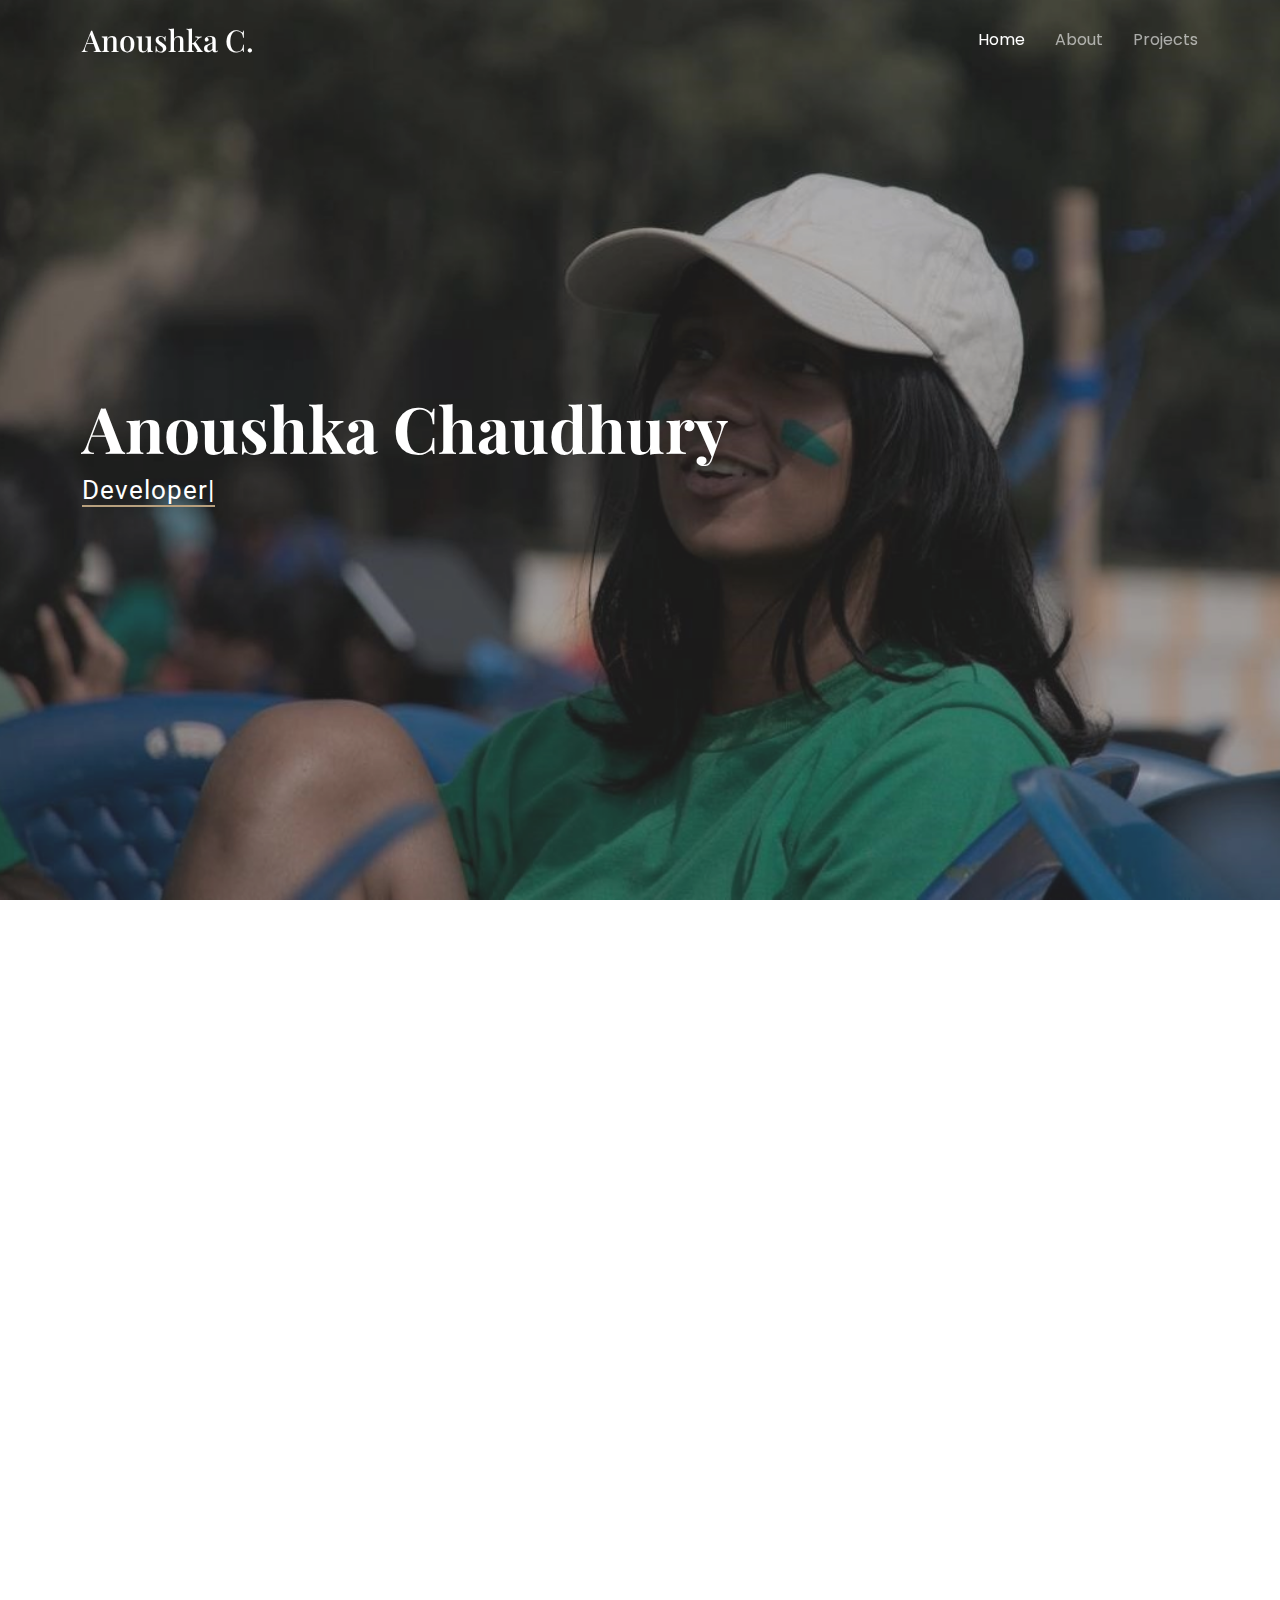
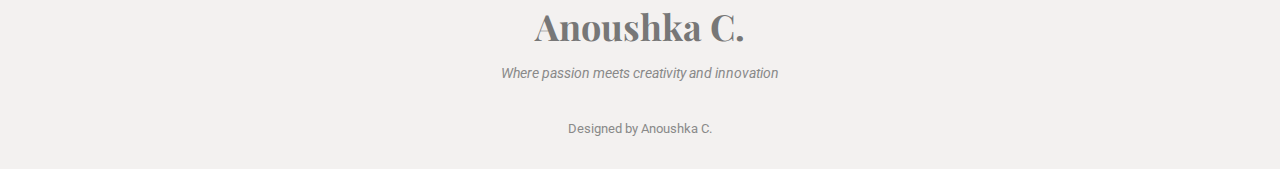
==== commit df87ea79: "Add files via upload" ====
--- a/index.html
+++ b/index.html
@@ -14,11 +14,11 @@
   <link href="https://fonts.googleapis.com/css2?family=Roboto:ital,wght@0,100;0,300;0,400;0,500;0,700;0,900;1,100;1,300;1,400;1,500;1,700;1,900&family=Poppins:ital,wght@0,100;0,200;0,300;0,400;0,500;0,600;0,700;0,800;0,900;1,100;1,200;1,300;1,400;1,500;1,600;1,700;1,800;1,900&family=Playfair+Display:ital,wght@0,400;0,500;0,600;0,700;0,800;0,900;1,400;1,500;1,600;1,700;1,800;1,900&display=swap" rel="stylesheet">
 
   <!-- Vendor CSS Files -->
-  <link href="assets/vendor/bootstrap/css/bootstrap.min.css" rel="stylesheet">
-  <link href="assets/vendor/bootstrap-icons/bootstrap-icons.css" rel="stylesheet">
-  <link href="assets/vendor/aos/aos.css" rel="stylesheet">
-  <link href="assets/vendor/swiper/swiper-bundle.min.css" rel="stylesheet">
-  <link href="assets/vendor/glightbox/css/glightbox.min.css" rel="stylesheet">
+  <link href="vendor/bootstrap/css/bootstrap.min.css" rel="stylesheet">
+  <link href="vendor/bootstrap-icons/bootstrap-icons.css" rel="stylesheet">
+  <link href="vendor/aos/aos.css" rel="stylesheet">
+  <link href="vendor/swiper/swiper-bundle.min.css" rel="stylesheet">
+  <link href="vendor/glightbox/css/glightbox.min.css" rel="stylesheet">
 
   <!-- Main CSS File -->
   <link href="assets/css/main.css" rel="stylesheet">
@@ -337,14 +337,14 @@
   <div id="preloader"></div>
 
   <!-- Vendor JS Files -->
-  <script src="assets/vendor/bootstrap/js/bootstrap.bundle.min.js"></script>
-  <script src="assets/vendor/php-email-form/validate.js"></script>
-  <script src="assets/vendor/aos/aos.js"></script>
-  <script src="assets/vendor/typed.js/typed.umd.js"></script>
-  <script src="assets/vendor/swiper/swiper-bundle.min.js"></script>
-  <script src="assets/vendor/glightbox/js/glightbox.min.js"></script>
-  <script src="assets/vendor/imagesloaded/imagesloaded.pkgd.min.js"></script>
-  <script src="assets/vendor/isotope-layout/isotope.pkgd.min.js"></script>
+  <script src="vendor/bootstrap/js/bootstrap.bundle.min.js"></script>
+  <script src="vendor/php-email-form/validate.js"></script>
+  <script src="vendor/aos/aos.js"></script>
+  <script src="vendor/typed.js/typed.umd.js"></script>
+  <script src="vendor/swiper/swiper-bundle.min.js"></script>
+  <script src="vendor/glightbox/js/glightbox.min.js"></script>
+  <script src="vendor/imagesloaded/imagesloaded.pkgd.min.js"></script>
+  <script src="vendor/isotope-layout/isotope.pkgd.min.js"></script>
 
   <!-- Main JS File -->
   <script src="assets/js/main.js"></script>
